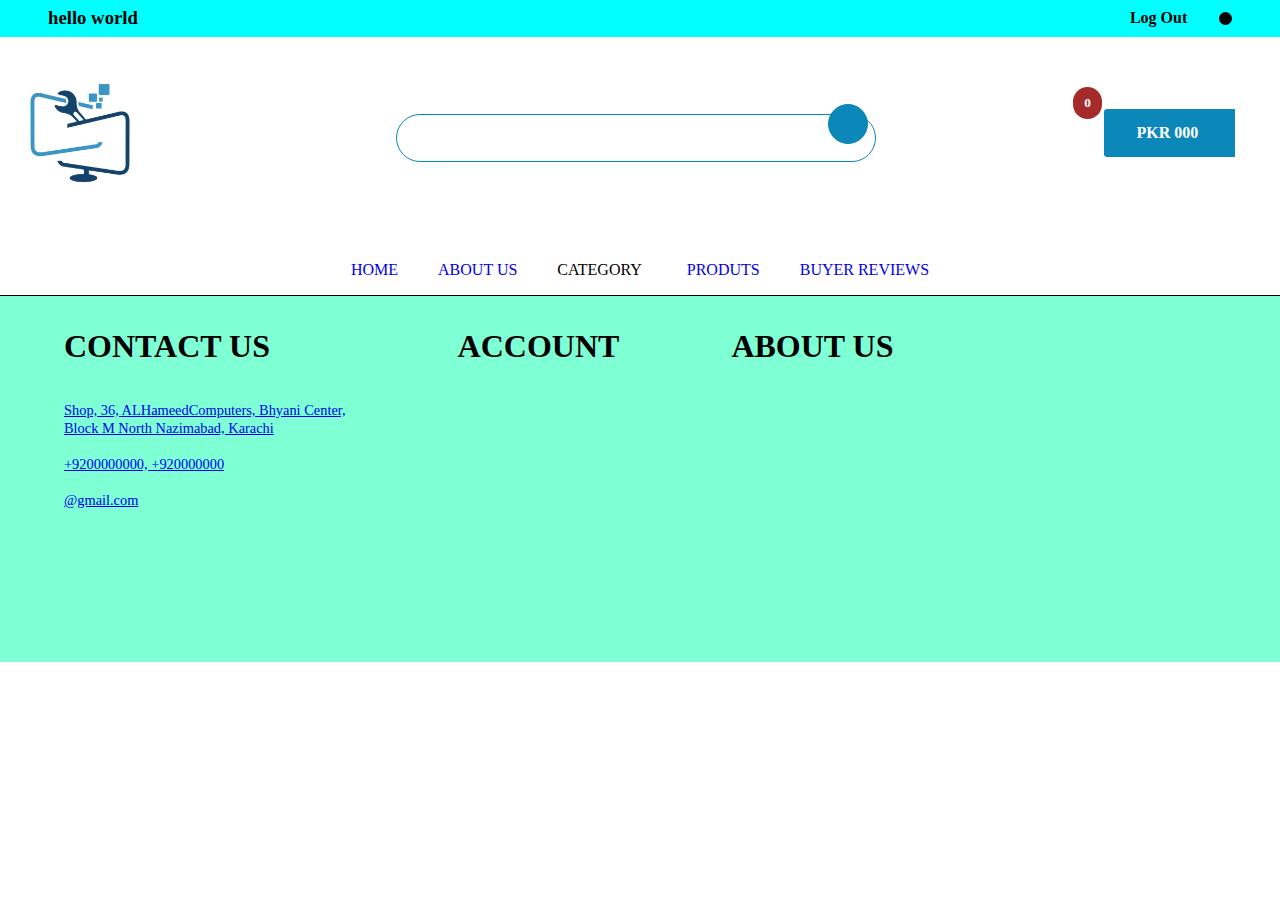
==== index.html @ 4078ca6e "changes" ====
<!DOCTYPE html>
<html lang="en">

<head>
    <meta charset="UTF-8">
    <meta name="viewport" content="width=device-width, initial-scale=1.0">
    <link rel="stylesheet" href="./navbar/header.css">
    <link rel="stylesheet" href="./navbar/footer.css">
    <link rel="stylesheet" href="./navbar/nav.css">
    <link rel="stylesheet" href="./index.css">

    <!-- bootstrap cdn -->
    <!-- <link rel="stylesheet" href="https://cdn.jsdelivr.net/npm/bootstrap@5.2.3/dist/css/bootstrap.min.css"
        integrity="sha384-rbsA2VBKQhggwzxH7pPCaAqO46MgnOM80zW1RWuH61DGLwZJEdK2Kadq2F9CUG65" crossorigin="anonymous"> -->



    <!-- font awasome cdn -->
    <link rel="stylesheet" href="https://cdnjs.cloudflare.com/ajax/libs/font-awesome/6.4.2/css/all.min.css"
        integrity="sha512-z3gLpd7yknf1YoNbCzqRKc4qyor8gaKU1qmn+CShxbuBusANI9QpRohGBreCFkKxLhei6S9CQXFEbbKuqLg0DA=="
        crossorigin="anonymous" referrerpolicy="no-referrer" />

    <!-- <script src="https://cdn.tailwindcss.com?plugins=forms,typography,aspect-ratio,line-clamp"></script> -->


    <title>Document</title>
</head>

<body>
    <header>
        <h3>hello world</h3>
        <div class="user-img">
            <h4>Log Out</h4>
            <i class="fa-solid fa-user-tie"></i>
        </div>
    </header>
    <!-- --------------- -->
    <nav>
        <img id="logo" src="./images/logo.jpg" alt="">

        <div>
            <input type="search" name="search" id="search"><button><i class="fa-solid fa-magnifying-glass"></i></button>
        </div>

        <!-- <br> -->
        <a id="add-cart" href="#"><i class="fa-solid fa-cart-flatbed"></i> &nbsp; &nbsp; &nbsp;&nbsp; <h4
                class="amount">PKR 000</h4>
            <h5>0</h5>
        </a>


        <!-- <h4 class="amount">PKR 000</h4> -->
    </nav>

    <div class="nav-section">
        <ul>
            <li><a href="./nav.html">HOME</a></li>
            <li><a href="#">ABOUT US</a></li>
            <ul>CATEGORY <i class="fa-solid fa-caret-down"></i>
                <li class="category"><a href="#">computer</a></li>
                <li class="category"><a href="#">computer</a></li>
                <li class="category"><a href="#">computer</a></li>
                <li class="category"><a href="#">computer</a></li>
                <li class="category"><a href="#">computer</a></li>
                <li class="category"><a href="#">computer</a></li>
            </ul>
            <li><a href="#">PRODUTS</a></li>
            <li><a href="#">BUYER REVIEWS</a></li>
        </ul>
    </div>
    <!-- --------------------------------------------------------------------------------------------------------------------- -->

   













































    <footer>
        <section>
            <h1>CONTACT US</h1>
            <br><br>
            <a href="https://www.google.com/maps/place/ALHameedComputers/@24.9484026,67.0511213,
            17z/data=!3m1!4b1!4m6!3m5!1s0x3eb3412cf6364919:0x6d794ccac3333c56!8m2!3d24.9483978!4d67.0536962!16s%2Fg%2F11smkxnp8j?entry=ttu"
                target="_blank">
                Shop, 36, ALHameedComputers, Bhyani Center, <br> Block M North Nazimabad, Karachi
            </a>
            <br><br>
            <a href="#">+9200000000, +920000000</a>
            <br><br>
            <a href="#">@gmail.com</a>
        </section>
        <section>
            <h1>ACCOUNT</h1>
        </section>
        <section>
            <h1>ABOUT US</h1>
        </section>
    </footer>


    <script src="https://cdn.jsdelivr.net/npm/bootstrap@5.3.2/dist/js/bootstrap.bundle.min.js"
        integrity="sha384-C6RzsynM9kWDrMNeT87bh95OGNyZPhcTNXj1NW7RuBCsyN/o0jlpcV8Qyq46cDfL"
        crossorigin="anonymous"></script>

</body>

</html>
---- navbar/header.css ----
* {
    padding: 0%;
    margin: 0%;
}



header {
    background-color: aqua;
    display: flex;
    justify-content: space-between;
    align-items: center;
    height: 2.3rem;
}

header .user-img{
    display: flex;
    align-items: center;
    margin-right: 3rem;
}

header h3{
    margin-left: 3rem;
}

header .user-img h4{
    margin-right: 2rem;
}

header .user-img i{
    background-color: black;
    color: white;
    padding: 0.4rem;
    border-radius: 1rem;
}


nav {
    display: flex;
    justify-content: space-between;
    align-items: center;
    background-color: rgb(255, 255, 255);
    margin-bottom: 1rem;
}

#logo {
    /* width: 10erm;     */
    height: 10rem;
    /* margin-left: 2rem; */
    margin-top: 1rem;
    margin-bottom: 1rem;
    border-radius: 20rem;
}

input {
    height: 3rem;
    width: 30rem;
    margin-right: -3rem;
    /* margin-left: 14rem; */
    border-radius: 2rem;
    border: 0.1rem solid rgb(11, 136, 185);
    padding: 1.2rem;
}

button{
    height: 2.5rem;
    width: 2.5rem;
    border-radius: 2rem;
    border: 0.1rem solid rgb(11, 136, 185);
    background-color: rgb(11, 136, 185);
    color: white;
}

#add-cart {
    text-decoration: none;
    font-size: 1rem;
    background-color: rgb(11, 136, 185);
    padding: 8px;
    color: rgb(255, 255, 255);
    border-top-left-radius: 0.2rem;
    border-bottom-left-radius: 0.2rem;
    display: flex;
    align-items: center;
    margin-right: 45px;
    /* margin-top: 50px; */
    /* margin-left: -80px; */
    /* border: 0.1rem solid rgb(11, 136, 185); */
}

nav h4{
    background-color: rgb(11, 136, 185);
    display: flex;
    color: white;
}

.amount{
    border-top-right-radius: 0.3rem;
    border-bottom-right-radius: 0.2rem;
}

nav h5{
    position: relative;
    background-color: brown;
    color: white;
    padding: 0.5rem;
    width: 0.8rem;
    border-radius: 1rem;
    right: 125px;
    bottom: 30px;
    display: flex;
    justify-content: center;
    align-items: center;
}
---- navbar/footer.css ----
* {
    padding: 0%;
    margin: 0%;
}


footer{
    display: flex;
    background-color: aquamarine;
    gap: 3rem;
}

footer section{
    margin-left: 4rem;
    margin-top: 2rem;
    margin-bottom: 9.6rem;
}

footer section a{
    font-size: 0.9rem;
}
---- navbar/nav.css ----
* {
    padding: 0%;
    margin: 0%;
}


ul {
    list-style: none;
    display: flex;
    justify-content: center;
    gap: 2.5rem;
}

li a {
    text-decoration: none;
}

.nav-section{
    padding: 1rem;
    /* background-color: aqua; */
    border-bottom: 0.1rem solid black;
}

ul i{
    margin-left: -35px;
}

.category{
    left: 0;
    opacity: 0;
    position: absolute;
    top: 35px;
    visibility: hidden;
    z-index: 1;
}

/* New CSS for the dropdown */
.dropdown:hover .category-list {
    opacity: 1;
    visibility: visible;
}

.category-list {
    position: absolute;
    opacity: 0;
    visibility: hidden;
    z-index: 2;
    top: 35px;
}
---- index.css ----
*{
    margin: 0%;
    padding: 0%;
}

.main-produts-box{
    display: flex;
    margin-top: 20px;
}

/* .main-produts-box .card{

} */
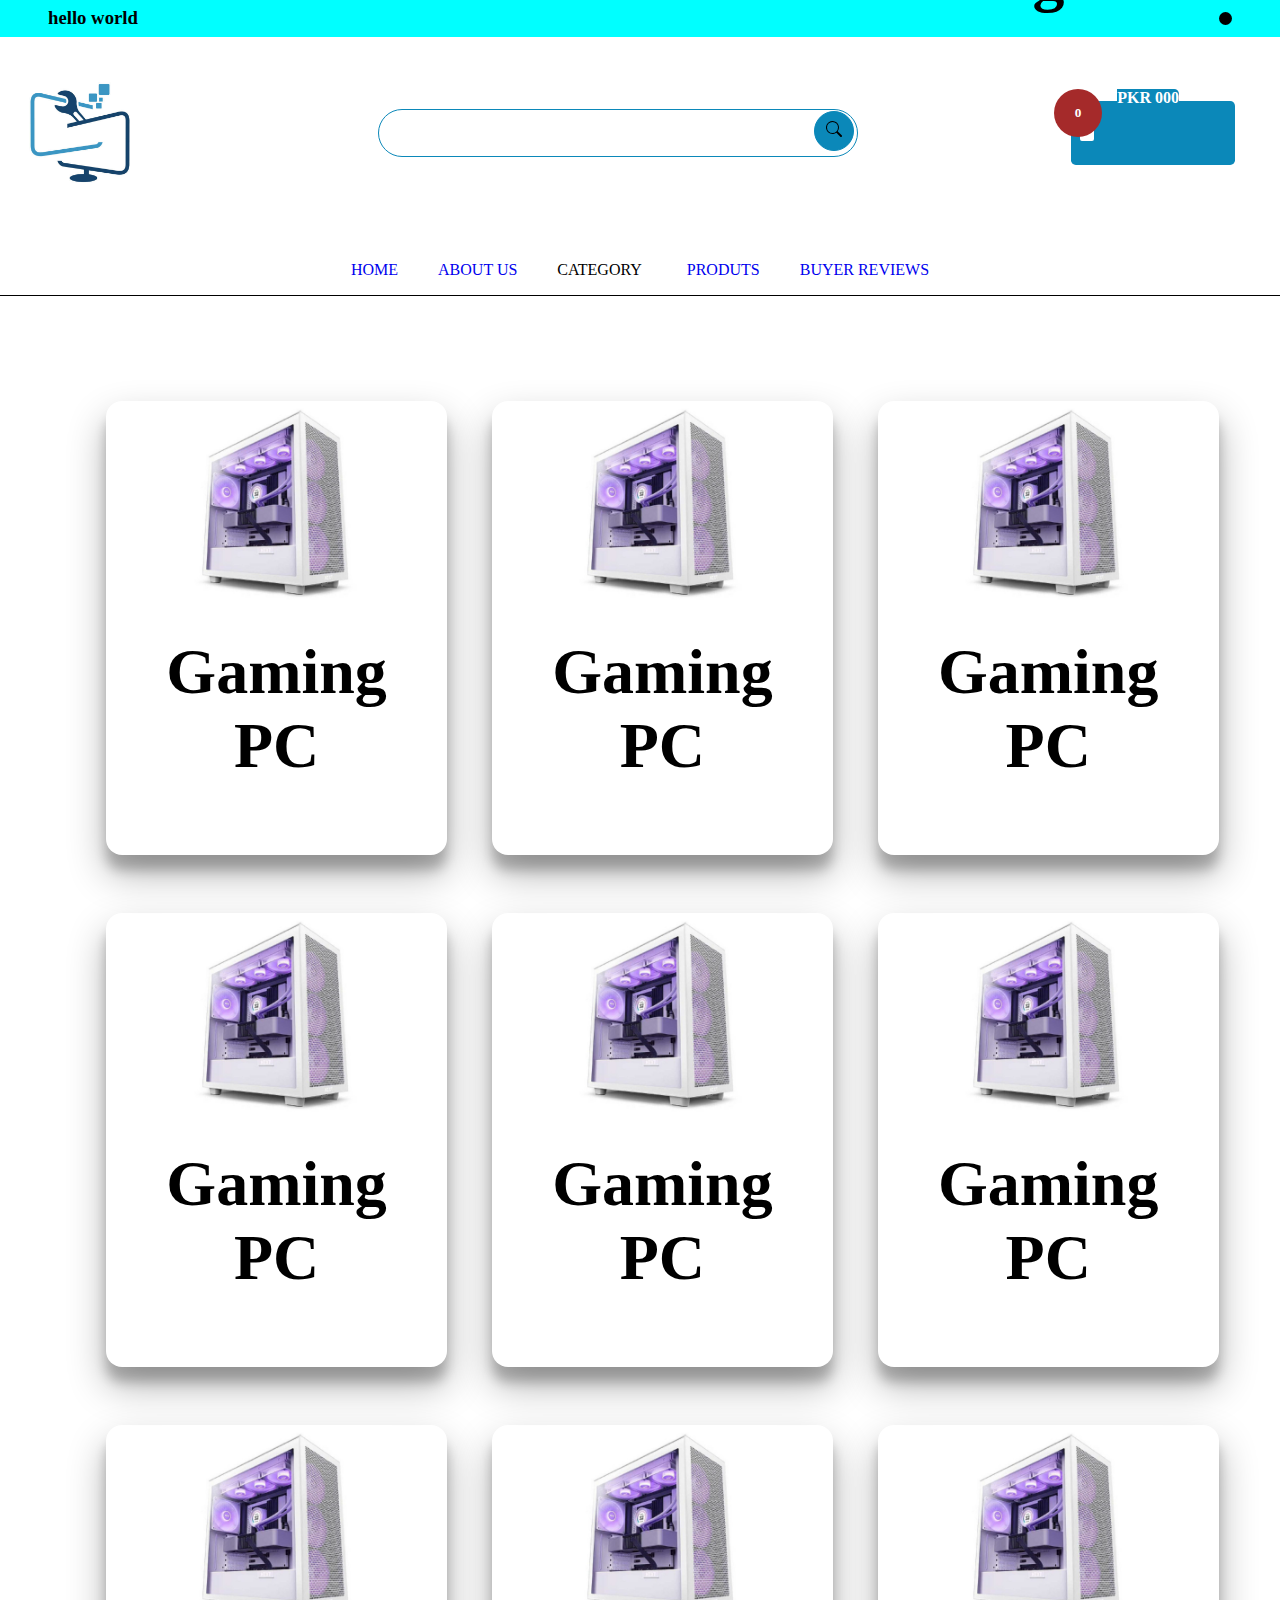
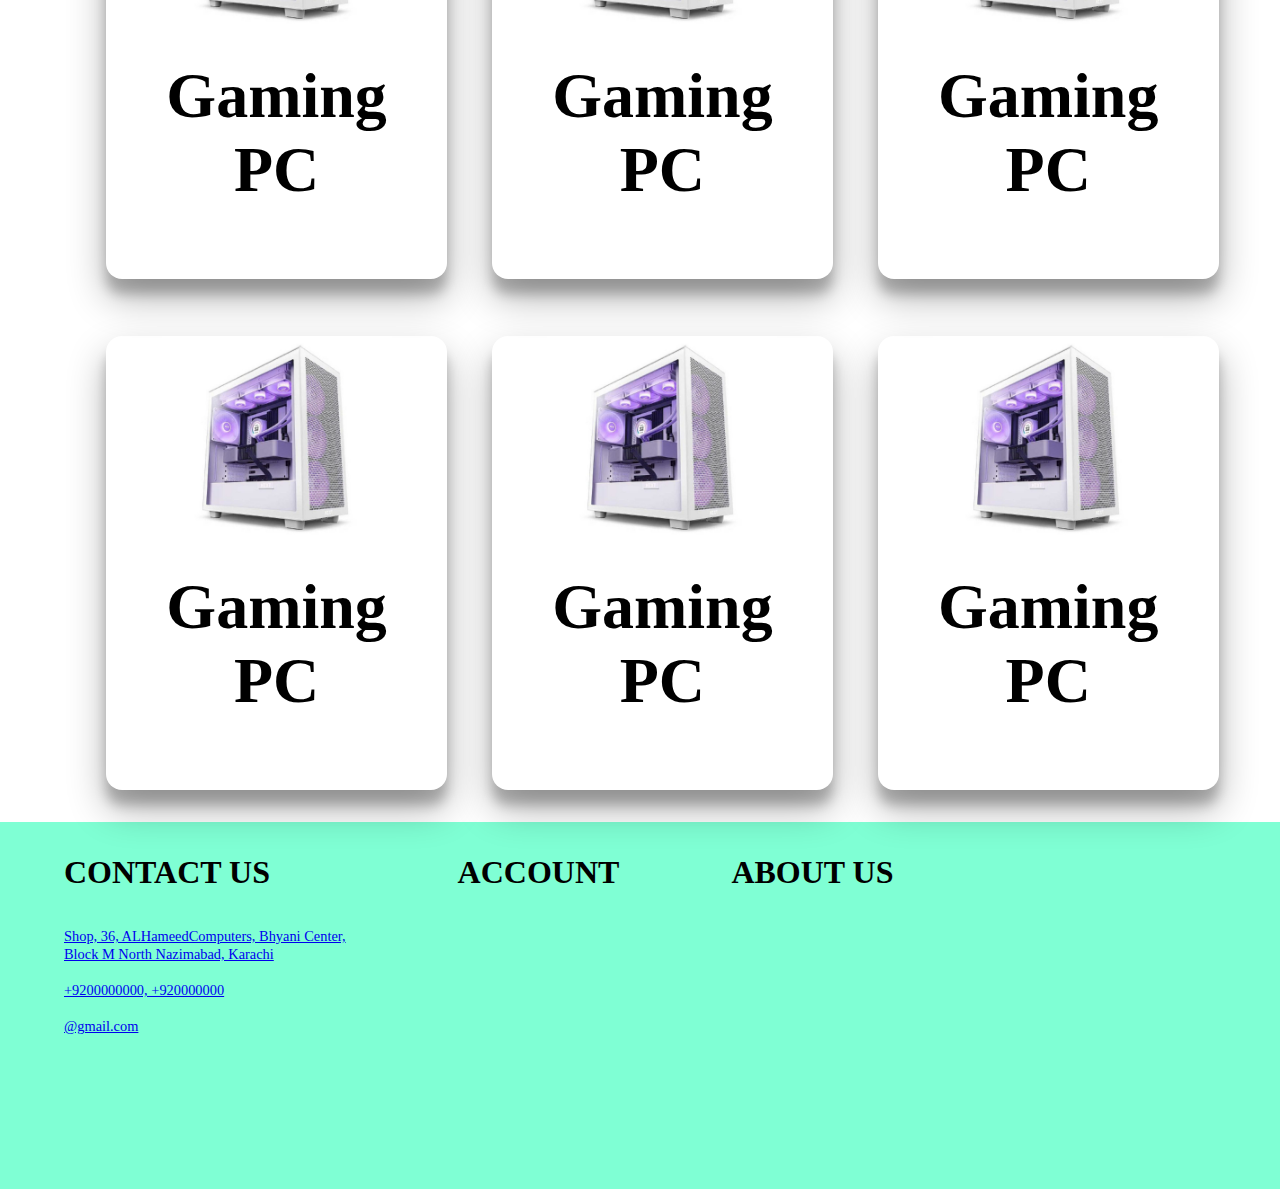
==== commit 1880139f: "add product cards" ====
--- a/index.html
+++ b/index.html
@@ -10,15 +10,14 @@
     <link rel="stylesheet" href="./index.css">
 
     <!-- bootstrap cdn -->
-    <!-- <link rel="stylesheet" href="https://cdn.jsdelivr.net/npm/bootstrap@5.2.3/dist/css/bootstrap.min.css"
-        integrity="sha384-rbsA2VBKQhggwzxH7pPCaAqO46MgnOM80zW1RWuH61DGLwZJEdK2Kadq2F9CUG65" crossorigin="anonymous"> -->
-
+    <link rel="stylesheet" href="https://cdn.jsdelivr.net/npm/bootstrap@5.2.3/dist/css/bootstrap.min.css"
+        integrity="sha384-rbsA2VBKQhggwzxH7pPCaAqO46MgnOM80zW1RWuH61DGLwZJEdK2Kadq2F9CUG65" crossorigin="anonymous">
 
 
     <!-- font awasome cdn -->
-    <link rel="stylesheet" href="https://cdnjs.cloudflare.com/ajax/libs/font-awesome/6.4.2/css/all.min.css"
+    <!-- <link rel="stylesheet" href="https://cdnjs.cloudflare.com/ajax/libs/font-awesome/6.4.2/css/all.min.css"
         integrity="sha512-z3gLpd7yknf1YoNbCzqRKc4qyor8gaKU1qmn+CShxbuBusANI9QpRohGBreCFkKxLhei6S9CQXFEbbKuqLg0DA=="
-        crossorigin="anonymous" referrerpolicy="no-referrer" />
+        crossorigin="anonymous" referrerpolicy="no-referrer" /> -->
 
     <!-- <script src="https://cdn.tailwindcss.com?plugins=forms,typography,aspect-ratio,line-clamp"></script> -->
 
@@ -38,13 +37,25 @@
     <nav>
         <img id="logo" src="./images/logo.jpg" alt="">
 
-        <div>
-            <input type="search" name="search" id="search"><button><i class="fa-solid fa-magnifying-glass"></i></button>
+        <div class="search-prod">
+            <input type="search" name="search" id="search">
+            <button>
+                <svg xmlns="http://www.w3.org/2000/svg" width="16" height="16" fill="currentColor" class="bi bi-search"
+                    viewBox="0 0 16 16">
+                    <path
+                        d="M11.742 10.344a6.5 6.5 0 1 0-1.397 1.398h-.001c.03.04.062.078.098.115l3.85 3.85a1 1 0 0 0 1.415-1.414l-3.85-3.85a1.007 1.007 0 0 0-.115-.1zM12 6.5a5.5 5.5 0 1 1-11 0 5.5 5.5 0 0 1 11 0z" />
+                </svg>
+            </button>
         </div>
 
         <!-- <br> -->
-        <a id="add-cart" href="#"><i class="fa-solid fa-cart-flatbed"></i> &nbsp; &nbsp; &nbsp;&nbsp; <h4
-                class="amount">PKR 000</h4>
+        <a id="add-cart" href="#">
+            <svg xmlns="http://www.w3.org/2000/svg" width="16" height="16" fill="currentColor" class="bi bi-bag-fill"
+                viewBox="0 0 16 16">
+                <path
+                    d="M8 1a2.5 2.5 0 0 1 2.5 2.5V4h-5v-.5A2.5 2.5 0 0 1 8 1zm3.5 3v-.5a3.5 3.5 0 1 0-7 0V4H1v10a2 2 0 0 0 2 2h10a2 2 0 0 0 2-2V4h-3.5z" />
+            </svg> &nbsp; &nbsp; &nbsp;&nbsp;
+            <h4 class="amount">PKR 000</h4>
             <h5>0</h5>
         </a>
 
@@ -54,7 +65,7 @@
 
     <div class="nav-section">
         <ul>
-            <li><a href="./nav.html">HOME</a></li>
+            <li><a href="./index.html">HOME</a></li>
             <li><a href="#">ABOUT US</a></li>
             <ul>CATEGORY <i class="fa-solid fa-caret-down"></i>
                 <li class="category"><a href="#">computer</a></li>
@@ -70,9 +81,199 @@
     </div>
     <!-- --------------------------------------------------------------------------------------------------------------------- -->
 
-   
-
-
+
+
+    <div class="products">
+        <div class="product">
+            <img src="./images/product.jpg" alt="" srcset="">
+            <div class="product-info">
+                <h4 class="product-name">Gaming PC</h4>
+                <p class="price">PKR 24000 
+                    <a href="#"><svg xmlns="http://www.w3.org/2000/svg" width="16" height="16"
+                            fill="currentColor" class="bi bi-cart-plus-fill" viewBox="0 0 16 16">
+                            <path
+                                d="M.5 1a.5.5 0 0 0 0 1h1.11l.401 1.607 1.498 7.985A.5.5 0 0 0 4 12h1a2 2 0 1 0 0 4 2 2 0 0 0 0-4h7a2 2 0 1 0 0 4 2 2 0 0 0 0-4h1a.5.5 0 0 0 .491-.408l1.5-8A.5.5 0 0 0 14.5 3H2.89l-.405-1.621A.5.5 0 0 0 2 1H.5zM6 14a1 1 0 1 1-2 0 1 1 0 0 1 2 0zm7 0a1 1 0 1 1-2 0 1 1 0 0 1 2 0zM9 5.5V7h1.5a.5.5 0 0 1 0 1H9v1.5a.5.5 0 0 1-1 0V8H6.5a.5.5 0 0 1 0-1H8V5.5a.5.5 0 0 1 1 0z" />
+                        </svg>
+                    </a>
+                </p>
+            </div>
+        </div>
+
+        <div class="product">
+            <img src="./images/product.jpg" alt="" srcset="">
+            <div class="product-info">
+                <h4 class="product-name">Gaming PC</h4>
+                <p class="price">PKR 24000 
+                    <a href="#"><svg xmlns="http://www.w3.org/2000/svg" width="16" height="16"
+                            fill="currentColor" class="bi bi-cart-plus-fill" viewBox="0 0 16 16">
+                            <path
+                                d="M.5 1a.5.5 0 0 0 0 1h1.11l.401 1.607 1.498 7.985A.5.5 0 0 0 4 12h1a2 2 0 1 0 0 4 2 2 0 0 0 0-4h7a2 2 0 1 0 0 4 2 2 0 0 0 0-4h1a.5.5 0 0 0 .491-.408l1.5-8A.5.5 0 0 0 14.5 3H2.89l-.405-1.621A.5.5 0 0 0 2 1H.5zM6 14a1 1 0 1 1-2 0 1 1 0 0 1 2 0zm7 0a1 1 0 1 1-2 0 1 1 0 0 1 2 0zM9 5.5V7h1.5a.5.5 0 0 1 0 1H9v1.5a.5.5 0 0 1-1 0V8H6.5a.5.5 0 0 1 0-1H8V5.5a.5.5 0 0 1 1 0z" />
+                        </svg>
+                    </a>
+                </p>
+            </div>
+        </div>
+
+        <div class="product">
+            <img src="./images/product.jpg" alt="" srcset="">
+            <div class="product-info">
+                <h4 class="product-name">Gaming PC</h4>
+                <p class="price">PKR 24000 
+                    <a href="#"><svg xmlns="http://www.w3.org/2000/svg" width="16" height="16"
+                            fill="currentColor" class="bi bi-cart-plus-fill" viewBox="0 0 16 16">
+                            <path
+                                d="M.5 1a.5.5 0 0 0 0 1h1.11l.401 1.607 1.498 7.985A.5.5 0 0 0 4 12h1a2 2 0 1 0 0 4 2 2 0 0 0 0-4h7a2 2 0 1 0 0 4 2 2 0 0 0 0-4h1a.5.5 0 0 0 .491-.408l1.5-8A.5.5 0 0 0 14.5 3H2.89l-.405-1.621A.5.5 0 0 0 2 1H.5zM6 14a1 1 0 1 1-2 0 1 1 0 0 1 2 0zm7 0a1 1 0 1 1-2 0 1 1 0 0 1 2 0zM9 5.5V7h1.5a.5.5 0 0 1 0 1H9v1.5a.5.5 0 0 1-1 0V8H6.5a.5.5 0 0 1 0-1H8V5.5a.5.5 0 0 1 1 0z" />
+                        </svg>
+                    </a>
+                </p>
+            </div>
+        </div>
+
+        <div class="product">
+            <img src="./images/product.jpg" alt="" srcset="">
+            <div class="product-info">
+                <h4 class="product-name">Gaming PC</h4>
+                <p class="price">PKR 24000 
+                    <a href="#">
+                        <svg xmlns="http://www.w3.org/2000/svg" width="16" height="16" fill="currentColor"
+                            class="bi bi-cart-plus-fill" viewBox="0 0 16 16">
+                            <path
+                                d="M.5 1a.5.5 0 0 0 0 1h1.11l.401 1.607 1.498 7.985A.5.5 0 0 0 4 12h1a2 2 0 1 0 0 4 2 2 0 0 0 0-4h7a2 2 0 1 0 0 4 2 2 0 0 0 0-4h1a.5.5 0 0 0 .491-.408l1.5-8A.5.5 0 0 0 14.5 3H2.89l-.405-1.621A.5.5 0 0 0 2 1H.5zM6 14a1 1 0 1 1-2 0 1 1 0 0 1 2 0zm7 0a1 1 0 1 1-2 0 1 1 0 0 1 2 0zM9 5.5V7h1.5a.5.5 0 0 1 0 1H9v1.5a.5.5 0 0 1-1 0V8H6.5a.5.5 0 0 1 0-1H8V5.5a.5.5 0 0 1 1 0z" />
+                        </svg>
+                    </a>
+                </p>
+            </div>
+        </div>
+
+        <div class="product">
+            <img src="./images/product.jpg" alt="" srcset="">
+            <div class="product-info">
+                <h4 class="product-name">Gaming PC</h4>
+                <p class="price">PKR 24000 
+                    <a href="#">
+                        <svg xmlns="http://www.w3.org/2000/svg" width="16" height="16" fill="currentColor"
+                            class="bi bi-cart-plus-fill" viewBox="0 0 16 16">
+                            <path
+                                d="M.5 1a.5.5 0 0 0 0 1h1.11l.401 1.607 1.498 7.985A.5.5 0 0 0 4 12h1a2 2 0 1 0 0 4 2 2 0 0 0 0-4h7a2 2 0 1 0 0 4 2 2 0 0 0 0-4h1a.5.5 0 0 0 .491-.408l1.5-8A.5.5 0 0 0 14.5 3H2.89l-.405-1.621A.5.5 0 0 0 2 1H.5zM6 14a1 1 0 1 1-2 0 1 1 0 0 1 2 0zm7 0a1 1 0 1 1-2 0 1 1 0 0 1 2 0zM9 5.5V7h1.5a.5.5 0 0 1 0 1H9v1.5a.5.5 0 0 1-1 0V8H6.5a.5.5 0 0 1 0-1H8V5.5a.5.5 0 0 1 1 0z" />
+                        </svg>
+                    </a>
+                </p>
+            </div>
+        </div>
+        
+        <div class="product">
+            <img src="./images/product.jpg" alt="" srcset="">
+            <div class="product-info">
+                <h4 class="product-name">Gaming PC</h4>
+                <p class="price">PKR 24000 
+                    <a href="#">
+                        <svg xmlns="http://www.w3.org/2000/svg" width="16" height="16" fill="currentColor"
+                            class="bi bi-cart-plus-fill" viewBox="0 0 16 16">
+                            <path
+                                d="M.5 1a.5.5 0 0 0 0 1h1.11l.401 1.607 1.498 7.985A.5.5 0 0 0 4 12h1a2 2 0 1 0 0 4 2 2 0 0 0 0-4h7a2 2 0 1 0 0 4 2 2 0 0 0 0-4h1a.5.5 0 0 0 .491-.408l1.5-8A.5.5 0 0 0 14.5 3H2.89l-.405-1.621A.5.5 0 0 0 2 1H.5zM6 14a1 1 0 1 1-2 0 1 1 0 0 1 2 0zm7 0a1 1 0 1 1-2 0 1 1 0 0 1 2 0zM9 5.5V7h1.5a.5.5 0 0 1 0 1H9v1.5a.5.5 0 0 1-1 0V8H6.5a.5.5 0 0 1 0-1H8V5.5a.5.5 0 0 1 1 0z" />
+                        </svg>
+                    </a>
+                </p>
+            </div>
+        </div>
+
+        <div class="product">
+            <img src="./images/product.jpg" alt="" srcset="">
+            <div class="product-info">
+                <h4 class="product-name">Gaming PC</h4>
+                <p class="price">PKR 24000 
+                    <a href="#">
+                        <svg xmlns="http://www.w3.org/2000/svg" width="16" height="16" fill="currentColor"
+                            class="bi bi-cart-plus-fill" viewBox="0 0 16 16">
+                            <path
+                                d="M.5 1a.5.5 0 0 0 0 1h1.11l.401 1.607 1.498 7.985A.5.5 0 0 0 4 12h1a2 2 0 1 0 0 4 2 2 0 0 0 0-4h7a2 2 0 1 0 0 4 2 2 0 0 0 0-4h1a.5.5 0 0 0 .491-.408l1.5-8A.5.5 0 0 0 14.5 3H2.89l-.405-1.621A.5.5 0 0 0 2 1H.5zM6 14a1 1 0 1 1-2 0 1 1 0 0 1 2 0zm7 0a1 1 0 1 1-2 0 1 1 0 0 1 2 0zM9 5.5V7h1.5a.5.5 0 0 1 0 1H9v1.5a.5.5 0 0 1-1 0V8H6.5a.5.5 0 0 1 0-1H8V5.5a.5.5 0 0 1 1 0z" />
+                        </svg>
+                    </a>
+                </p>
+            </div>
+        </div>
+
+        <div class="product">
+            <img src="./images/product.jpg" alt="" srcset="">
+            <div class="product-info">
+                <h4 class="product-name">Gaming PC</h4>
+                <p class="price">PKR 24000 
+                    <a href="#">
+                        <svg xmlns="http://www.w3.org/2000/svg" width="16" height="16" fill="currentColor"
+                            class="bi bi-cart-plus-fill" viewBox="0 0 16 16">
+                            <path
+                                d="M.5 1a.5.5 0 0 0 0 1h1.11l.401 1.607 1.498 7.985A.5.5 0 0 0 4 12h1a2 2 0 1 0 0 4 2 2 0 0 0 0-4h7a2 2 0 1 0 0 4 2 2 0 0 0 0-4h1a.5.5 0 0 0 .491-.408l1.5-8A.5.5 0 0 0 14.5 3H2.89l-.405-1.621A.5.5 0 0 0 2 1H.5zM6 14a1 1 0 1 1-2 0 1 1 0 0 1 2 0zm7 0a1 1 0 1 1-2 0 1 1 0 0 1 2 0zM9 5.5V7h1.5a.5.5 0 0 1 0 1H9v1.5a.5.5 0 0 1-1 0V8H6.5a.5.5 0 0 1 0-1H8V5.5a.5.5 0 0 1 1 0z" />
+                        </svg>
+                    </a>
+                </p>
+            </div>
+        </div>
+        
+        <div class="product">
+            <img src="./images/product.jpg" alt="" srcset="">
+            <div class="product-info">
+                <h4 class="product-name">Gaming PC</h4>
+                <p class="price">PKR 24000 
+                    <a href="#">
+                        <svg xmlns="http://www.w3.org/2000/svg" width="16" height="16" fill="currentColor"
+                            class="bi bi-cart-plus-fill" viewBox="0 0 16 16">
+                            <path
+                                d="M.5 1a.5.5 0 0 0 0 1h1.11l.401 1.607 1.498 7.985A.5.5 0 0 0 4 12h1a2 2 0 1 0 0 4 2 2 0 0 0 0-4h7a2 2 0 1 0 0 4 2 2 0 0 0 0-4h1a.5.5 0 0 0 .491-.408l1.5-8A.5.5 0 0 0 14.5 3H2.89l-.405-1.621A.5.5 0 0 0 2 1H.5zM6 14a1 1 0 1 1-2 0 1 1 0 0 1 2 0zm7 0a1 1 0 1 1-2 0 1 1 0 0 1 2 0zM9 5.5V7h1.5a.5.5 0 0 1 0 1H9v1.5a.5.5 0 0 1-1 0V8H6.5a.5.5 0 0 1 0-1H8V5.5a.5.5 0 0 1 1 0z" />
+                        </svg>
+                    </a>
+                </p>
+            </div>
+        </div>
+        
+        <div class="product">
+            <img src="./images/product.jpg" alt="" srcset="">
+            <div class="product-info">
+                <h4 class="product-name">Gaming PC</h4>
+                <p class="price">PKR 24000 
+                    <a href="#">
+                        <svg xmlns="http://www.w3.org/2000/svg" width="16" height="16" fill="currentColor"
+                            class="bi bi-cart-plus-fill" viewBox="0 0 16 16">
+                            <path
+                                d="M.5 1a.5.5 0 0 0 0 1h1.11l.401 1.607 1.498 7.985A.5.5 0 0 0 4 12h1a2 2 0 1 0 0 4 2 2 0 0 0 0-4h7a2 2 0 1 0 0 4 2 2 0 0 0 0-4h1a.5.5 0 0 0 .491-.408l1.5-8A.5.5 0 0 0 14.5 3H2.89l-.405-1.621A.5.5 0 0 0 2 1H.5zM6 14a1 1 0 1 1-2 0 1 1 0 0 1 2 0zm7 0a1 1 0 1 1-2 0 1 1 0 0 1 2 0zM9 5.5V7h1.5a.5.5 0 0 1 0 1H9v1.5a.5.5 0 0 1-1 0V8H6.5a.5.5 0 0 1 0-1H8V5.5a.5.5 0 0 1 1 0z" />
+                        </svg>
+                    </a>
+                </p>
+            </div>
+        </div>
+
+        <div class="product">
+            <img src="./images/product.jpg" alt="" srcset="">
+            <div class="product-info">
+                <h4 class="product-name">Gaming PC</h4>
+                <p class="price">PKR 24000 
+                    <a href="#">
+                        <svg xmlns="http://www.w3.org/2000/svg" width="16" height="16" fill="currentColor"
+                            class="bi bi-cart-plus-fill" viewBox="0 0 16 16">
+                            <path
+                                d="M.5 1a.5.5 0 0 0 0 1h1.11l.401 1.607 1.498 7.985A.5.5 0 0 0 4 12h1a2 2 0 1 0 0 4 2 2 0 0 0 0-4h7a2 2 0 1 0 0 4 2 2 0 0 0 0-4h1a.5.5 0 0 0 .491-.408l1.5-8A.5.5 0 0 0 14.5 3H2.89l-.405-1.621A.5.5 0 0 0 2 1H.5zM6 14a1 1 0 1 1-2 0 1 1 0 0 1 2 0zm7 0a1 1 0 1 1-2 0 1 1 0 0 1 2 0zM9 5.5V7h1.5a.5.5 0 0 1 0 1H9v1.5a.5.5 0 0 1-1 0V8H6.5a.5.5 0 0 1 0-1H8V5.5a.5.5 0 0 1 1 0z" />
+                        </svg>
+                    </a>
+                </p>
+            </div>
+        </div>
+
+        <div class="product">
+            <img src="./images/product.jpg" alt="" srcset="">
+            <div class="product-info">
+                <h4 class="product-name">Gaming PC</h4>
+                <p class="price">PKR 24000 
+                    <a href="#">
+                        <svg xmlns="http://www.w3.org/2000/svg" width="16" height="16" fill="currentColor"
+                            class="bi bi-cart-plus-fill" viewBox="0 0 16 16">
+                            <path
+                                d="M.5 1a.5.5 0 0 0 0 1h1.11l.401 1.607 1.498 7.985A.5.5 0 0 0 4 12h1a2 2 0 1 0 0 4 2 2 0 0 0 0-4h7a2 2 0 1 0 0 4 2 2 0 0 0 0-4h1a.5.5 0 0 0 .491-.408l1.5-8A.5.5 0 0 0 14.5 3H2.89l-.405-1.621A.5.5 0 0 0 2 1H.5zM6 14a1 1 0 1 1-2 0 1 1 0 0 1 2 0zm7 0a1 1 0 1 1-2 0 1 1 0 0 1 2 0zM9 5.5V7h1.5a.5.5 0 0 1 0 1H9v1.5a.5.5 0 0 1-1 0V8H6.5a.5.5 0 0 1 0-1H8V5.5a.5.5 0 0 1 1 0z" />
+                        </svg>
+                    </a>
+                </p>
+            </div>
+        </div>
+
+    </div>
 
 
 
--- a/navbar/header.css
+++ b/navbar/header.css
@@ -68,24 +68,31 @@
     border-radius: 2rem;
     border: 0.1rem solid rgb(11, 136, 185);
     background-color: rgb(11, 136, 185);
-    color: white;
+    border-radius: 3rem;
 }
+
+/* nav .search-prod img{
+    width: 18px;
+} */
 
 #add-cart {
     text-decoration: none;
+    height: 3rem;
     font-size: 1rem;
     background-color: rgb(11, 136, 185);
     padding: 8px;
     color: rgb(255, 255, 255);
-    border-top-left-radius: 0.2rem;
-    border-bottom-left-radius: 0.2rem;
+    /* border-top-left-radius: 0.2rem;
+    border-bottom-left-radius: 0.2rem; */
+    border-radius: 0.3rem;
     display: flex;
     align-items: center;
     margin-right: 45px;
-    /* margin-top: 50px; */
-    /* margin-left: -80px; */
-    /* border: 0.1rem solid rgb(11, 136, 185); */
 }
+
+/* #add-cart svg{
+    font-size: 3px;
+} */
 
 nav h4{
     background-color: rgb(11, 136, 185);
@@ -95,7 +102,12 @@
 
 .amount{
     border-top-right-radius: 0.3rem;
+    border-top-right-radius: 0.3rem;
     border-bottom-right-radius: 0.2rem;
+    font-size: 20px;
+    margin-top: 10px;
+    margin-left: -2px;
+    font-size: 16px;
 }
 
 nav h5{
@@ -103,10 +115,11 @@
     background-color: brown;
     color: white;
     padding: 0.5rem;
-    width: 0.8rem;
-    border-radius: 1rem;
+    width: 2rem;
+    height: 2rem;
+    border-radius: 4rem;
     right: 125px;
-    bottom: 30px;
+    bottom: 20px;
     display: flex;
     justify-content: center;
     align-items: center;
--- a/index.css
+++ b/index.css
@@ -3,11 +3,73 @@
     padding: 0%;
 }
 
-.main-produts-box{
-    display: flex;
-    margin-top: 20px;
+.product img{
+    height: 230px;
+    margin: 1rem;
+    transition: all 0.3s;
 }
 
-/* .main-produts-box .card{
+.products{
+    display: flex;
+    justify-content: center;
+    align-items: center;
+    flex-wrap: wrap;
+    margin-top: 80px;
+}
 
-} */+h4{
+    text-align: center;
+    margin-bottom: 5rem;
+    font-size: 4rem;
+}
+
+.product{
+    overflow: hidden;
+    /* background-color: antiquewhite; */
+    color: black;
+    text-align: center;
+    width: 277px;
+    height: 390px;
+    padding: 2rem;
+    display: flex;
+    flex-direction: column;
+    justify-content: center;
+    align-items: center;
+    border-radius: 1rem;
+    margin-left: 2.8rem;
+    margin-bottom: 2rem;
+    margin-top: 1.6rem;
+    /* border: 1px solid black; */
+    /* box-shadow: rgba(0, 0, 0, 0.35) 0px 5px 15px; */
+    box-shadow: rgba(0, 0, 0, 0.3) 0px 19px 38px, rgba(0, 0, 0, 0.22) 0px 15px 12px;
+    transition: transform 0.4s; /* Add a transition for the transform property */
+}
+
+.product a:link, .product a:visited{
+    color: white;
+    background-color: black;
+    border-radius: 6px;
+    padding: 8px;
+    margin-left: 90px;
+}
+
+.product a{
+    
+    transition: transform 0.2s;
+}
+
+/* .product-info{
+    border-top: 1px solid black;
+} */
+
+.price{
+    margin-top: 35px;
+    font-weight: 700;
+}
+
+.product:hover{
+    cursor: pointer;
+    transform: scale(1.1);
+    /* transition: all 0.3s; */
+}
+
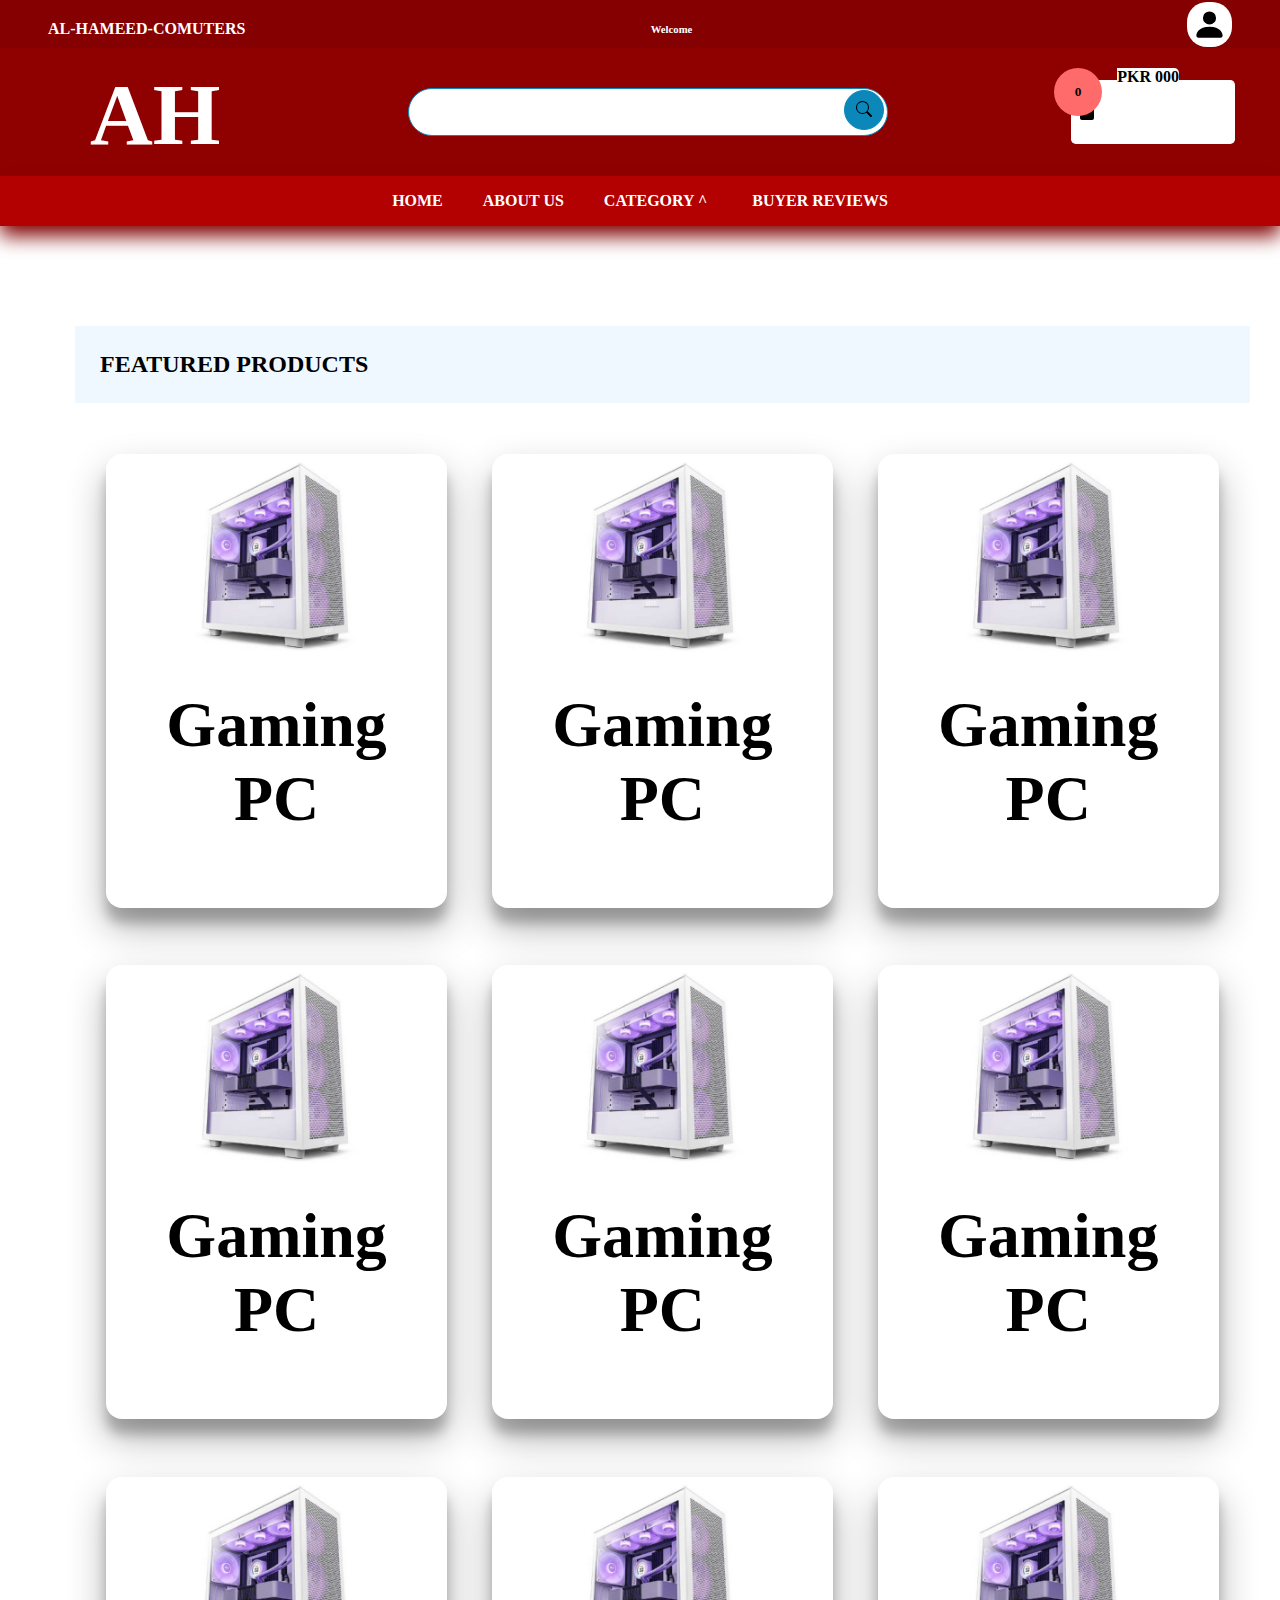
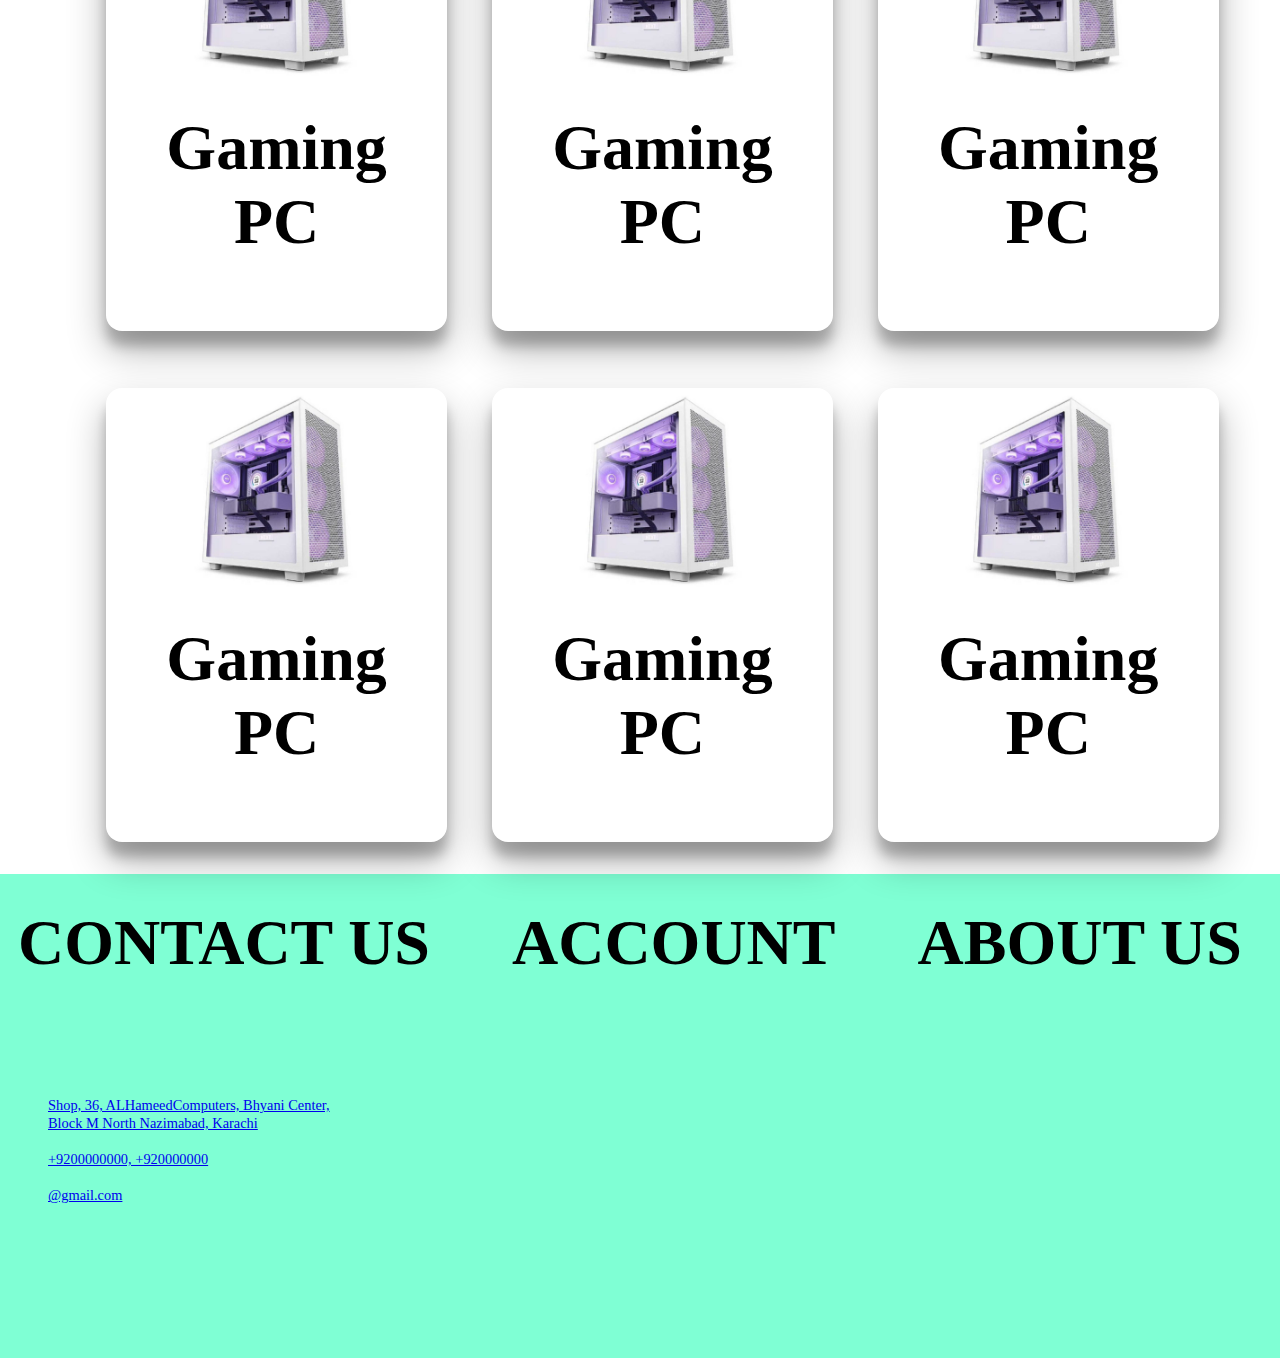
==== commit ce9469bd: "changes" ====
--- a/index.html
+++ b/index.html
@@ -27,15 +27,17 @@
 
 <body>
     <header>
-        <h3>hello world</h3>
+        <a href="./index.html" style="text-decoration: none; color: white;"><h3>AL-HAMEED-COMUTERS</h3></a>
+        <h6 style="margin-top: 10px; cursor: default;">Welcome</h6>
         <div class="user-img">
             <h4>Log Out</h4>
-            <i class="fa-solid fa-user-tie"></i>
+            <img class="user-log" src="./images/person-fill.svg" alt="" srcset="">
         </div>
     </header>
     <!-- --------------- -->
     <nav>
-        <img id="logo" src="./images/logo.jpg" alt="">
+        <!-- <img id="logo" src="./images/logo.jpg" alt=""> -->
+        <a href="./index.html" style="text-decoration: none;"><h1 id="logo">AH</h1></a>
 
         <div class="search-prod">
             <input type="search" name="search" id="search">
@@ -67,7 +69,7 @@
         <ul>
             <li><a href="./index.html">HOME</a></li>
             <li><a href="#">ABOUT US</a></li>
-            <ul>CATEGORY <i class="fa-solid fa-caret-down"></i>
+            <ul>CATEGORY ^<i class="fa-solid fa-caret-down"></i>
                 <li class="category"><a href="#">computer</a></li>
                 <li class="category"><a href="#">computer</a></li>
                 <li class="category"><a href="#">computer</a></li>
@@ -75,193 +77,194 @@
                 <li class="category"><a href="#">computer</a></li>
                 <li class="category"><a href="#">computer</a></li>
             </ul>
-            <li><a href="#">PRODUTS</a></li>
+            <!-- <li><a href="#">PRODUTS</a></li> -->
             <li><a href="#">BUYER REVIEWS</a></li>
         </ul>
     </div>
     <!-- --------------------------------------------------------------------------------------------------------------------- -->
 
-
+    <h2 class="featured-products">FEATURED PRODUCTS</h2>
 
     <div class="products">
         <div class="product">
             <img src="./images/product.jpg" alt="" srcset="">
             <div class="product-info">
-                <h4 class="product-name">Gaming PC</h4>
-                <p class="price">PKR 24000 
-                    <a href="#"><svg xmlns="http://www.w3.org/2000/svg" width="16" height="16"
-                            fill="currentColor" class="bi bi-cart-plus-fill" viewBox="0 0 16 16">
-                            <path
-                                d="M.5 1a.5.5 0 0 0 0 1h1.11l.401 1.607 1.498 7.985A.5.5 0 0 0 4 12h1a2 2 0 1 0 0 4 2 2 0 0 0 0-4h7a2 2 0 1 0 0 4 2 2 0 0 0 0-4h1a.5.5 0 0 0 .491-.408l1.5-8A.5.5 0 0 0 14.5 3H2.89l-.405-1.621A.5.5 0 0 0 2 1H.5zM6 14a1 1 0 1 1-2 0 1 1 0 0 1 2 0zm7 0a1 1 0 1 1-2 0 1 1 0 0 1 2 0zM9 5.5V7h1.5a.5.5 0 0 1 0 1H9v1.5a.5.5 0 0 1-1 0V8H6.5a.5.5 0 0 1 0-1H8V5.5a.5.5 0 0 1 1 0z" />
-                        </svg>
-                    </a>
-                </p>
-            </div>
-        </div>
-
-        <div class="product">
-            <img src="./images/product.jpg" alt="" srcset="">
-            <div class="product-info">
-                <h4 class="product-name">Gaming PC</h4>
-                <p class="price">PKR 24000 
-                    <a href="#"><svg xmlns="http://www.w3.org/2000/svg" width="16" height="16"
-                            fill="currentColor" class="bi bi-cart-plus-fill" viewBox="0 0 16 16">
-                            <path
-                                d="M.5 1a.5.5 0 0 0 0 1h1.11l.401 1.607 1.498 7.985A.5.5 0 0 0 4 12h1a2 2 0 1 0 0 4 2 2 0 0 0 0-4h7a2 2 0 1 0 0 4 2 2 0 0 0 0-4h1a.5.5 0 0 0 .491-.408l1.5-8A.5.5 0 0 0 14.5 3H2.89l-.405-1.621A.5.5 0 0 0 2 1H.5zM6 14a1 1 0 1 1-2 0 1 1 0 0 1 2 0zm7 0a1 1 0 1 1-2 0 1 1 0 0 1 2 0zM9 5.5V7h1.5a.5.5 0 0 1 0 1H9v1.5a.5.5 0 0 1-1 0V8H6.5a.5.5 0 0 1 0-1H8V5.5a.5.5 0 0 1 1 0z" />
-                        </svg>
-                    </a>
-                </p>
-            </div>
-        </div>
-
-        <div class="product">
-            <img src="./images/product.jpg" alt="" srcset="">
-            <div class="product-info">
-                <h4 class="product-name">Gaming PC</h4>
-                <p class="price">PKR 24000 
-                    <a href="#"><svg xmlns="http://www.w3.org/2000/svg" width="16" height="16"
-                            fill="currentColor" class="bi bi-cart-plus-fill" viewBox="0 0 16 16">
-                            <path
-                                d="M.5 1a.5.5 0 0 0 0 1h1.11l.401 1.607 1.498 7.985A.5.5 0 0 0 4 12h1a2 2 0 1 0 0 4 2 2 0 0 0 0-4h7a2 2 0 1 0 0 4 2 2 0 0 0 0-4h1a.5.5 0 0 0 .491-.408l1.5-8A.5.5 0 0 0 14.5 3H2.89l-.405-1.621A.5.5 0 0 0 2 1H.5zM6 14a1 1 0 1 1-2 0 1 1 0 0 1 2 0zm7 0a1 1 0 1 1-2 0 1 1 0 0 1 2 0zM9 5.5V7h1.5a.5.5 0 0 1 0 1H9v1.5a.5.5 0 0 1-1 0V8H6.5a.5.5 0 0 1 0-1H8V5.5a.5.5 0 0 1 1 0z" />
-                        </svg>
-                    </a>
-                </p>
-            </div>
-        </div>
-
-        <div class="product">
-            <img src="./images/product.jpg" alt="" srcset="">
-            <div class="product-info">
-                <h4 class="product-name">Gaming PC</h4>
-                <p class="price">PKR 24000 
-                    <a href="#">
-                        <svg xmlns="http://www.w3.org/2000/svg" width="16" height="16" fill="currentColor"
-                            class="bi bi-cart-plus-fill" viewBox="0 0 16 16">
-                            <path
-                                d="M.5 1a.5.5 0 0 0 0 1h1.11l.401 1.607 1.498 7.985A.5.5 0 0 0 4 12h1a2 2 0 1 0 0 4 2 2 0 0 0 0-4h7a2 2 0 1 0 0 4 2 2 0 0 0 0-4h1a.5.5 0 0 0 .491-.408l1.5-8A.5.5 0 0 0 14.5 3H2.89l-.405-1.621A.5.5 0 0 0 2 1H.5zM6 14a1 1 0 1 1-2 0 1 1 0 0 1 2 0zm7 0a1 1 0 1 1-2 0 1 1 0 0 1 2 0zM9 5.5V7h1.5a.5.5 0 0 1 0 1H9v1.5a.5.5 0 0 1-1 0V8H6.5a.5.5 0 0 1 0-1H8V5.5a.5.5 0 0 1 1 0z" />
-                        </svg>
-                    </a>
-                </p>
-            </div>
-        </div>
-
-        <div class="product">
-            <img src="./images/product.jpg" alt="" srcset="">
-            <div class="product-info">
-                <h4 class="product-name">Gaming PC</h4>
-                <p class="price">PKR 24000 
-                    <a href="#">
-                        <svg xmlns="http://www.w3.org/2000/svg" width="16" height="16" fill="currentColor"
-                            class="bi bi-cart-plus-fill" viewBox="0 0 16 16">
-                            <path
-                                d="M.5 1a.5.5 0 0 0 0 1h1.11l.401 1.607 1.498 7.985A.5.5 0 0 0 4 12h1a2 2 0 1 0 0 4 2 2 0 0 0 0-4h7a2 2 0 1 0 0 4 2 2 0 0 0 0-4h1a.5.5 0 0 0 .491-.408l1.5-8A.5.5 0 0 0 14.5 3H2.89l-.405-1.621A.5.5 0 0 0 2 1H.5zM6 14a1 1 0 1 1-2 0 1 1 0 0 1 2 0zm7 0a1 1 0 1 1-2 0 1 1 0 0 1 2 0zM9 5.5V7h1.5a.5.5 0 0 1 0 1H9v1.5a.5.5 0 0 1-1 0V8H6.5a.5.5 0 0 1 0-1H8V5.5a.5.5 0 0 1 1 0z" />
-                        </svg>
-                    </a>
-                </p>
-            </div>
-        </div>
-        
-        <div class="product">
-            <img src="./images/product.jpg" alt="" srcset="">
-            <div class="product-info">
-                <h4 class="product-name">Gaming PC</h4>
-                <p class="price">PKR 24000 
-                    <a href="#">
-                        <svg xmlns="http://www.w3.org/2000/svg" width="16" height="16" fill="currentColor"
-                            class="bi bi-cart-plus-fill" viewBox="0 0 16 16">
-                            <path
-                                d="M.5 1a.5.5 0 0 0 0 1h1.11l.401 1.607 1.498 7.985A.5.5 0 0 0 4 12h1a2 2 0 1 0 0 4 2 2 0 0 0 0-4h7a2 2 0 1 0 0 4 2 2 0 0 0 0-4h1a.5.5 0 0 0 .491-.408l1.5-8A.5.5 0 0 0 14.5 3H2.89l-.405-1.621A.5.5 0 0 0 2 1H.5zM6 14a1 1 0 1 1-2 0 1 1 0 0 1 2 0zm7 0a1 1 0 1 1-2 0 1 1 0 0 1 2 0zM9 5.5V7h1.5a.5.5 0 0 1 0 1H9v1.5a.5.5 0 0 1-1 0V8H6.5a.5.5 0 0 1 0-1H8V5.5a.5.5 0 0 1 1 0z" />
-                        </svg>
-                    </a>
-                </p>
-            </div>
-        </div>
-
-        <div class="product">
-            <img src="./images/product.jpg" alt="" srcset="">
-            <div class="product-info">
-                <h4 class="product-name">Gaming PC</h4>
-                <p class="price">PKR 24000 
-                    <a href="#">
-                        <svg xmlns="http://www.w3.org/2000/svg" width="16" height="16" fill="currentColor"
-                            class="bi bi-cart-plus-fill" viewBox="0 0 16 16">
-                            <path
-                                d="M.5 1a.5.5 0 0 0 0 1h1.11l.401 1.607 1.498 7.985A.5.5 0 0 0 4 12h1a2 2 0 1 0 0 4 2 2 0 0 0 0-4h7a2 2 0 1 0 0 4 2 2 0 0 0 0-4h1a.5.5 0 0 0 .491-.408l1.5-8A.5.5 0 0 0 14.5 3H2.89l-.405-1.621A.5.5 0 0 0 2 1H.5zM6 14a1 1 0 1 1-2 0 1 1 0 0 1 2 0zm7 0a1 1 0 1 1-2 0 1 1 0 0 1 2 0zM9 5.5V7h1.5a.5.5 0 0 1 0 1H9v1.5a.5.5 0 0 1-1 0V8H6.5a.5.5 0 0 1 0-1H8V5.5a.5.5 0 0 1 1 0z" />
-                        </svg>
-                    </a>
-                </p>
-            </div>
-        </div>
-
-        <div class="product">
-            <img src="./images/product.jpg" alt="" srcset="">
-            <div class="product-info">
-                <h4 class="product-name">Gaming PC</h4>
-                <p class="price">PKR 24000 
-                    <a href="#">
-                        <svg xmlns="http://www.w3.org/2000/svg" width="16" height="16" fill="currentColor"
-                            class="bi bi-cart-plus-fill" viewBox="0 0 16 16">
-                            <path
-                                d="M.5 1a.5.5 0 0 0 0 1h1.11l.401 1.607 1.498 7.985A.5.5 0 0 0 4 12h1a2 2 0 1 0 0 4 2 2 0 0 0 0-4h7a2 2 0 1 0 0 4 2 2 0 0 0 0-4h1a.5.5 0 0 0 .491-.408l1.5-8A.5.5 0 0 0 14.5 3H2.89l-.405-1.621A.5.5 0 0 0 2 1H.5zM6 14a1 1 0 1 1-2 0 1 1 0 0 1 2 0zm7 0a1 1 0 1 1-2 0 1 1 0 0 1 2 0zM9 5.5V7h1.5a.5.5 0 0 1 0 1H9v1.5a.5.5 0 0 1-1 0V8H6.5a.5.5 0 0 1 0-1H8V5.5a.5.5 0 0 1 1 0z" />
-                        </svg>
-                    </a>
-                </p>
-            </div>
-        </div>
-        
-        <div class="product">
-            <img src="./images/product.jpg" alt="" srcset="">
-            <div class="product-info">
-                <h4 class="product-name">Gaming PC</h4>
-                <p class="price">PKR 24000 
-                    <a href="#">
-                        <svg xmlns="http://www.w3.org/2000/svg" width="16" height="16" fill="currentColor"
-                            class="bi bi-cart-plus-fill" viewBox="0 0 16 16">
-                            <path
-                                d="M.5 1a.5.5 0 0 0 0 1h1.11l.401 1.607 1.498 7.985A.5.5 0 0 0 4 12h1a2 2 0 1 0 0 4 2 2 0 0 0 0-4h7a2 2 0 1 0 0 4 2 2 0 0 0 0-4h1a.5.5 0 0 0 .491-.408l1.5-8A.5.5 0 0 0 14.5 3H2.89l-.405-1.621A.5.5 0 0 0 2 1H.5zM6 14a1 1 0 1 1-2 0 1 1 0 0 1 2 0zm7 0a1 1 0 1 1-2 0 1 1 0 0 1 2 0zM9 5.5V7h1.5a.5.5 0 0 1 0 1H9v1.5a.5.5 0 0 1-1 0V8H6.5a.5.5 0 0 1 0-1H8V5.5a.5.5 0 0 1 1 0z" />
-                        </svg>
-                    </a>
-                </p>
-            </div>
-        </div>
-        
-        <div class="product">
-            <img src="./images/product.jpg" alt="" srcset="">
-            <div class="product-info">
-                <h4 class="product-name">Gaming PC</h4>
-                <p class="price">PKR 24000 
-                    <a href="#">
-                        <svg xmlns="http://www.w3.org/2000/svg" width="16" height="16" fill="currentColor"
-                            class="bi bi-cart-plus-fill" viewBox="0 0 16 16">
-                            <path
-                                d="M.5 1a.5.5 0 0 0 0 1h1.11l.401 1.607 1.498 7.985A.5.5 0 0 0 4 12h1a2 2 0 1 0 0 4 2 2 0 0 0 0-4h7a2 2 0 1 0 0 4 2 2 0 0 0 0-4h1a.5.5 0 0 0 .491-.408l1.5-8A.5.5 0 0 0 14.5 3H2.89l-.405-1.621A.5.5 0 0 0 2 1H.5zM6 14a1 1 0 1 1-2 0 1 1 0 0 1 2 0zm7 0a1 1 0 1 1-2 0 1 1 0 0 1 2 0zM9 5.5V7h1.5a.5.5 0 0 1 0 1H9v1.5a.5.5 0 0 1-1 0V8H6.5a.5.5 0 0 1 0-1H8V5.5a.5.5 0 0 1 1 0z" />
-                        </svg>
-                    </a>
-                </p>
-            </div>
-        </div>
-
-        <div class="product">
-            <img src="./images/product.jpg" alt="" srcset="">
-            <div class="product-info">
-                <h4 class="product-name">Gaming PC</h4>
-                <p class="price">PKR 24000 
-                    <a href="#">
-                        <svg xmlns="http://www.w3.org/2000/svg" width="16" height="16" fill="currentColor"
-                            class="bi bi-cart-plus-fill" viewBox="0 0 16 16">
-                            <path
-                                d="M.5 1a.5.5 0 0 0 0 1h1.11l.401 1.607 1.498 7.985A.5.5 0 0 0 4 12h1a2 2 0 1 0 0 4 2 2 0 0 0 0-4h7a2 2 0 1 0 0 4 2 2 0 0 0 0-4h1a.5.5 0 0 0 .491-.408l1.5-8A.5.5 0 0 0 14.5 3H2.89l-.405-1.621A.5.5 0 0 0 2 1H.5zM6 14a1 1 0 1 1-2 0 1 1 0 0 1 2 0zm7 0a1 1 0 1 1-2 0 1 1 0 0 1 2 0zM9 5.5V7h1.5a.5.5 0 0 1 0 1H9v1.5a.5.5 0 0 1-1 0V8H6.5a.5.5 0 0 1 0-1H8V5.5a.5.5 0 0 1 1 0z" />
-                        </svg>
-                    </a>
-                </p>
-            </div>
-        </div>
-
-        <div class="product">
-            <img src="./images/product.jpg" alt="" srcset="">
-            <div class="product-info">
-                <h4 class="product-name">Gaming PC</h4>
-                <p class="price">PKR 24000 
+                <!-- <div class="designe"></div> -->
+                <h4 class="product-name">Gaming PC</h4>
+                <p class="price">PKR 24000
+                    <a href="#"><svg xmlns="http://www.w3.org/2000/svg" width="16" height="16" fill="currentColor"
+                            class="bi bi-cart-plus-fill" viewBox="0 0 16 16">
+                            <path
+                                d="M.5 1a.5.5 0 0 0 0 1h1.11l.401 1.607 1.498 7.985A.5.5 0 0 0 4 12h1a2 2 0 1 0 0 4 2 2 0 0 0 0-4h7a2 2 0 1 0 0 4 2 2 0 0 0 0-4h1a.5.5 0 0 0 .491-.408l1.5-8A.5.5 0 0 0 14.5 3H2.89l-.405-1.621A.5.5 0 0 0 2 1H.5zM6 14a1 1 0 1 1-2 0 1 1 0 0 1 2 0zm7 0a1 1 0 1 1-2 0 1 1 0 0 1 2 0zM9 5.5V7h1.5a.5.5 0 0 1 0 1H9v1.5a.5.5 0 0 1-1 0V8H6.5a.5.5 0 0 1 0-1H8V5.5a.5.5 0 0 1 1 0z" />
+                        </svg>
+                    </a>
+                </p>
+            </div>
+        </div>
+
+        <div class="product">
+            <img src="./images/product.jpg" alt="" srcset="">
+            <div class="product-info">
+                <h4 class="product-name">Gaming PC</h4>
+                <p class="price">PKR 24000
+                    <a href="#"><svg xmlns="http://www.w3.org/2000/svg" width="16" height="16" fill="currentColor"
+                            class="bi bi-cart-plus-fill" viewBox="0 0 16 16">
+                            <path
+                                d="M.5 1a.5.5 0 0 0 0 1h1.11l.401 1.607 1.498 7.985A.5.5 0 0 0 4 12h1a2 2 0 1 0 0 4 2 2 0 0 0 0-4h7a2 2 0 1 0 0 4 2 2 0 0 0 0-4h1a.5.5 0 0 0 .491-.408l1.5-8A.5.5 0 0 0 14.5 3H2.89l-.405-1.621A.5.5 0 0 0 2 1H.5zM6 14a1 1 0 1 1-2 0 1 1 0 0 1 2 0zm7 0a1 1 0 1 1-2 0 1 1 0 0 1 2 0zM9 5.5V7h1.5a.5.5 0 0 1 0 1H9v1.5a.5.5 0 0 1-1 0V8H6.5a.5.5 0 0 1 0-1H8V5.5a.5.5 0 0 1 1 0z" />
+                        </svg>
+                    </a>
+                </p>
+            </div>
+        </div>
+
+        <div class="product">
+            <img src="./images/product.jpg" alt="" srcset="">
+            <div class="product-info">
+                <h4 class="product-name">Gaming PC</h4>
+                <p class="price">PKR 24000
+                    <a href="#"><svg xmlns="http://www.w3.org/2000/svg" width="16" height="16" fill="currentColor"
+                            class="bi bi-cart-plus-fill" viewBox="0 0 16 16">
+                            <path
+                                d="M.5 1a.5.5 0 0 0 0 1h1.11l.401 1.607 1.498 7.985A.5.5 0 0 0 4 12h1a2 2 0 1 0 0 4 2 2 0 0 0 0-4h7a2 2 0 1 0 0 4 2 2 0 0 0 0-4h1a.5.5 0 0 0 .491-.408l1.5-8A.5.5 0 0 0 14.5 3H2.89l-.405-1.621A.5.5 0 0 0 2 1H.5zM6 14a1 1 0 1 1-2 0 1 1 0 0 1 2 0zm7 0a1 1 0 1 1-2 0 1 1 0 0 1 2 0zM9 5.5V7h1.5a.5.5 0 0 1 0 1H9v1.5a.5.5 0 0 1-1 0V8H6.5a.5.5 0 0 1 0-1H8V5.5a.5.5 0 0 1 1 0z" />
+                        </svg>
+                    </a>
+                </p>
+            </div>
+        </div>
+
+        <div class="product">
+            <img src="./images/product.jpg" alt="" srcset="">
+            <div class="product-info">
+                <h4 class="product-name">Gaming PC</h4>
+                <p class="price">PKR 24000
+                    <a href="#">
+                        <svg xmlns="http://www.w3.org/2000/svg" width="16" height="16" fill="currentColor"
+                            class="bi bi-cart-plus-fill" viewBox="0 0 16 16">
+                            <path
+                                d="M.5 1a.5.5 0 0 0 0 1h1.11l.401 1.607 1.498 7.985A.5.5 0 0 0 4 12h1a2 2 0 1 0 0 4 2 2 0 0 0 0-4h7a2 2 0 1 0 0 4 2 2 0 0 0 0-4h1a.5.5 0 0 0 .491-.408l1.5-8A.5.5 0 0 0 14.5 3H2.89l-.405-1.621A.5.5 0 0 0 2 1H.5zM6 14a1 1 0 1 1-2 0 1 1 0 0 1 2 0zm7 0a1 1 0 1 1-2 0 1 1 0 0 1 2 0zM9 5.5V7h1.5a.5.5 0 0 1 0 1H9v1.5a.5.5 0 0 1-1 0V8H6.5a.5.5 0 0 1 0-1H8V5.5a.5.5 0 0 1 1 0z" />
+                        </svg>
+                    </a>
+                </p>
+            </div>
+        </div>
+
+        <div class="product">
+            <img src="./images/product.jpg" alt="" srcset="">
+            <div class="product-info">
+                <h4 class="product-name">Gaming PC</h4>
+                <p class="price">PKR 24000
+                    <a href="#">
+                        <svg xmlns="http://www.w3.org/2000/svg" width="16" height="16" fill="currentColor"
+                            class="bi bi-cart-plus-fill" viewBox="0 0 16 16">
+                            <path
+                                d="M.5 1a.5.5 0 0 0 0 1h1.11l.401 1.607 1.498 7.985A.5.5 0 0 0 4 12h1a2 2 0 1 0 0 4 2 2 0 0 0 0-4h7a2 2 0 1 0 0 4 2 2 0 0 0 0-4h1a.5.5 0 0 0 .491-.408l1.5-8A.5.5 0 0 0 14.5 3H2.89l-.405-1.621A.5.5 0 0 0 2 1H.5zM6 14a1 1 0 1 1-2 0 1 1 0 0 1 2 0zm7 0a1 1 0 1 1-2 0 1 1 0 0 1 2 0zM9 5.5V7h1.5a.5.5 0 0 1 0 1H9v1.5a.5.5 0 0 1-1 0V8H6.5a.5.5 0 0 1 0-1H8V5.5a.5.5 0 0 1 1 0z" />
+                        </svg>
+                    </a>
+                </p>
+            </div>
+        </div>
+
+        <div class="product">
+            <img src="./images/product.jpg" alt="" srcset="">
+            <div class="product-info">
+                <h4 class="product-name">Gaming PC</h4>
+                <p class="price">PKR 24000
+                    <a href="#">
+                        <svg xmlns="http://www.w3.org/2000/svg" width="16" height="16" fill="currentColor"
+                            class="bi bi-cart-plus-fill" viewBox="0 0 16 16">
+                            <path
+                                d="M.5 1a.5.5 0 0 0 0 1h1.11l.401 1.607 1.498 7.985A.5.5 0 0 0 4 12h1a2 2 0 1 0 0 4 2 2 0 0 0 0-4h7a2 2 0 1 0 0 4 2 2 0 0 0 0-4h1a.5.5 0 0 0 .491-.408l1.5-8A.5.5 0 0 0 14.5 3H2.89l-.405-1.621A.5.5 0 0 0 2 1H.5zM6 14a1 1 0 1 1-2 0 1 1 0 0 1 2 0zm7 0a1 1 0 1 1-2 0 1 1 0 0 1 2 0zM9 5.5V7h1.5a.5.5 0 0 1 0 1H9v1.5a.5.5 0 0 1-1 0V8H6.5a.5.5 0 0 1 0-1H8V5.5a.5.5 0 0 1 1 0z" />
+                        </svg>
+                    </a>
+                </p>
+            </div>
+        </div>
+
+        <div class="product">
+            <img src="./images/product.jpg" alt="" srcset="">
+            <div class="product-info">
+                <h4 class="product-name">Gaming PC</h4>
+                <p class="price">PKR 24000
+                    <a href="#">
+                        <svg xmlns="http://www.w3.org/2000/svg" width="16" height="16" fill="currentColor"
+                            class="bi bi-cart-plus-fill" viewBox="0 0 16 16">
+                            <path
+                                d="M.5 1a.5.5 0 0 0 0 1h1.11l.401 1.607 1.498 7.985A.5.5 0 0 0 4 12h1a2 2 0 1 0 0 4 2 2 0 0 0 0-4h7a2 2 0 1 0 0 4 2 2 0 0 0 0-4h1a.5.5 0 0 0 .491-.408l1.5-8A.5.5 0 0 0 14.5 3H2.89l-.405-1.621A.5.5 0 0 0 2 1H.5zM6 14a1 1 0 1 1-2 0 1 1 0 0 1 2 0zm7 0a1 1 0 1 1-2 0 1 1 0 0 1 2 0zM9 5.5V7h1.5a.5.5 0 0 1 0 1H9v1.5a.5.5 0 0 1-1 0V8H6.5a.5.5 0 0 1 0-1H8V5.5a.5.5 0 0 1 1 0z" />
+                        </svg>
+                    </a>
+                </p>
+            </div>
+        </div>
+
+        <div class="product">
+            <img src="./images/product.jpg" alt="" srcset="">
+            <div class="product-info">
+                <h4 class="product-name">Gaming PC</h4>
+                <p class="price">PKR 24000
+                    <a href="#">
+                        <svg xmlns="http://www.w3.org/2000/svg" width="16" height="16" fill="currentColor"
+                            class="bi bi-cart-plus-fill" viewBox="0 0 16 16">
+                            <path
+                                d="M.5 1a.5.5 0 0 0 0 1h1.11l.401 1.607 1.498 7.985A.5.5 0 0 0 4 12h1a2 2 0 1 0 0 4 2 2 0 0 0 0-4h7a2 2 0 1 0 0 4 2 2 0 0 0 0-4h1a.5.5 0 0 0 .491-.408l1.5-8A.5.5 0 0 0 14.5 3H2.89l-.405-1.621A.5.5 0 0 0 2 1H.5zM6 14a1 1 0 1 1-2 0 1 1 0 0 1 2 0zm7 0a1 1 0 1 1-2 0 1 1 0 0 1 2 0zM9 5.5V7h1.5a.5.5 0 0 1 0 1H9v1.5a.5.5 0 0 1-1 0V8H6.5a.5.5 0 0 1 0-1H8V5.5a.5.5 0 0 1 1 0z" />
+                        </svg>
+                    </a>
+                </p>
+            </div>
+        </div>
+
+        <div class="product">
+            <img src="./images/product.jpg" alt="" srcset="">
+            <div class="product-info">
+                <h4 class="product-name">Gaming PC</h4>
+                <p class="price">PKR 24000
+                    <a href="#">
+                        <svg xmlns="http://www.w3.org/2000/svg" width="16" height="16" fill="currentColor"
+                            class="bi bi-cart-plus-fill" viewBox="0 0 16 16">
+                            <path
+                                d="M.5 1a.5.5 0 0 0 0 1h1.11l.401 1.607 1.498 7.985A.5.5 0 0 0 4 12h1a2 2 0 1 0 0 4 2 2 0 0 0 0-4h7a2 2 0 1 0 0 4 2 2 0 0 0 0-4h1a.5.5 0 0 0 .491-.408l1.5-8A.5.5 0 0 0 14.5 3H2.89l-.405-1.621A.5.5 0 0 0 2 1H.5zM6 14a1 1 0 1 1-2 0 1 1 0 0 1 2 0zm7 0a1 1 0 1 1-2 0 1 1 0 0 1 2 0zM9 5.5V7h1.5a.5.5 0 0 1 0 1H9v1.5a.5.5 0 0 1-1 0V8H6.5a.5.5 0 0 1 0-1H8V5.5a.5.5 0 0 1 1 0z" />
+                        </svg>
+                    </a>
+                </p>
+            </div>
+        </div>
+
+        <div class="product">
+            <img src="./images/product.jpg" alt="" srcset="">
+            <div class="product-info">
+                <h4 class="product-name">Gaming PC</h4>
+                <p class="price">PKR 24000
+                    <a href="#">
+                        <svg xmlns="http://www.w3.org/2000/svg" width="16" height="16" fill="currentColor"
+                            class="bi bi-cart-plus-fill" viewBox="0 0 16 16">
+                            <path
+                                d="M.5 1a.5.5 0 0 0 0 1h1.11l.401 1.607 1.498 7.985A.5.5 0 0 0 4 12h1a2 2 0 1 0 0 4 2 2 0 0 0 0-4h7a2 2 0 1 0 0 4 2 2 0 0 0 0-4h1a.5.5 0 0 0 .491-.408l1.5-8A.5.5 0 0 0 14.5 3H2.89l-.405-1.621A.5.5 0 0 0 2 1H.5zM6 14a1 1 0 1 1-2 0 1 1 0 0 1 2 0zm7 0a1 1 0 1 1-2 0 1 1 0 0 1 2 0zM9 5.5V7h1.5a.5.5 0 0 1 0 1H9v1.5a.5.5 0 0 1-1 0V8H6.5a.5.5 0 0 1 0-1H8V5.5a.5.5 0 0 1 1 0z" />
+                        </svg>
+                    </a>
+                </p>
+            </div>
+        </div>
+
+        <div class="product">
+            <img src="./images/product.jpg" alt="" srcset="">
+            <div class="product-info">
+                <h4 class="product-name">Gaming PC</h4>
+                <p class="price">PKR 24000
+                    <a href="#">
+                        <svg xmlns="http://www.w3.org/2000/svg" width="16" height="16" fill="currentColor"
+                            class="bi bi-cart-plus-fill" viewBox="0 0 16 16">
+                            <path
+                                d="M.5 1a.5.5 0 0 0 0 1h1.11l.401 1.607 1.498 7.985A.5.5 0 0 0 4 12h1a2 2 0 1 0 0 4 2 2 0 0 0 0-4h7a2 2 0 1 0 0 4 2 2 0 0 0 0-4h1a.5.5 0 0 0 .491-.408l1.5-8A.5.5 0 0 0 14.5 3H2.89l-.405-1.621A.5.5 0 0 0 2 1H.5zM6 14a1 1 0 1 1-2 0 1 1 0 0 1 2 0zm7 0a1 1 0 1 1-2 0 1 1 0 0 1 2 0zM9 5.5V7h1.5a.5.5 0 0 1 0 1H9v1.5a.5.5 0 0 1-1 0V8H6.5a.5.5 0 0 1 0-1H8V5.5a.5.5 0 0 1 1 0z" />
+                        </svg>
+                    </a>
+                </p>
+            </div>
+        </div>
+
+        <div class="product">
+            <img src="./images/product.jpg" alt="" srcset="">
+            <div class="product-info">
+                <h4 class="product-name">Gaming PC</h4>
+                <p class="price">PKR 24000
                     <a href="#">
                         <svg xmlns="http://www.w3.org/2000/svg" width="16" height="16" fill="currentColor"
                             class="bi bi-cart-plus-fill" viewBox="0 0 16 16">
@@ -274,38 +277,6 @@
         </div>
 
     </div>
-
-
-
-
-
-
-
-
-
-
-
-
-
-
-
-
-
-
-
-
-
-
-
-
-
-
-
-
-
-
-
-
 
 
 
@@ -319,7 +290,7 @@
 
     <footer>
         <section>
-            <h1>CONTACT US</h1>
+            <h4>CONTACT US</h4>
             <br><br>
             <a href="https://www.google.com/maps/place/ALHameedComputers/@24.9484026,67.0511213,
             17z/data=!3m1!4b1!4m6!3m5!1s0x3eb3412cf6364919:0x6d794ccac3333c56!8m2!3d24.9483978!4d67.0536962!16s%2Fg%2F11smkxnp8j?entry=ttu"
@@ -332,10 +303,10 @@
             <a href="#">@gmail.com</a>
         </section>
         <section>
-            <h1>ACCOUNT</h1>
+            <h4>ACCOUNT</h4>
         </section>
         <section>
-            <h1>ABOUT US</h1>
+            <h4>ABOUT US</h4>
         </section>
     </footer>
 
--- a/navbar/header.css
+++ b/navbar/header.css
@@ -6,28 +6,39 @@
 
 
 header {
-    background-color: aqua;
+    background-color: rgb(133, 0, 0);
+    color: white;
     display: flex;
     justify-content: space-between;
     align-items: center;
-    height: 2.3rem;
+    height: 3rem;
+    width: 100%;
+    /* position: fixed;
+    top: 0;
+    left: 0;
+    z-index: 3; */
 }
 
-header .user-img{
+header .user-img {
     display: flex;
     align-items: center;
     margin-right: 3rem;
 }
 
-header h3{
+header h3 {
     margin-left: 3rem;
+    margin-top: 10px;
+    font-size: medium;
+    cursor: pointer;
 }
 
-header .user-img h4{
+header .user-img h4 {
+    font-size: medium;
     margin-right: 2rem;
+    margin-top: 10px;
 }
 
-header .user-img i{
+header .user-img i {
     background-color: black;
     color: white;
     padding: 0.4rem;
@@ -39,17 +50,25 @@
     display: flex;
     justify-content: space-between;
     align-items: center;
-    background-color: rgb(255, 255, 255);
-    margin-bottom: 1rem;
+    background-color: rgb(143, 0, 0);
+    width: 100%;
+    /* position: fixed;
+    top: 0;
+    left: 0;
+    z-index: 3;
+    margin-top: 48px; */
 }
 
 #logo {
-    /* width: 10erm;     */
-    height: 10rem;
-    /* margin-left: 2rem; */
+    display: flex;
+    height: 6rem;
     margin-top: 1rem;
+    margin-left: 90px;
     margin-bottom: 1rem;
-    border-radius: 20rem;
+    color: white;
+    align-content: center;
+    font-size: 87px;
+    cursor: pointer;
 }
 
 input {
@@ -62,7 +81,7 @@
     padding: 1.2rem;
 }
 
-button{
+button {
     height: 2.5rem;
     width: 2.5rem;
     border-radius: 2rem;
@@ -79,9 +98,9 @@
     text-decoration: none;
     height: 3rem;
     font-size: 1rem;
-    background-color: rgb(11, 136, 185);
+    background-color: rgb(255, 255, 255);
     padding: 8px;
-    color: rgb(255, 255, 255);
+    color: rgb(0, 0, 0);
     /* border-top-left-radius: 0.2rem;
     border-bottom-left-radius: 0.2rem; */
     border-radius: 0.3rem;
@@ -94,13 +113,13 @@
     font-size: 3px;
 } */
 
-nav h4{
-    background-color: rgb(11, 136, 185);
+nav h4 {
+    background-color: rgb(255, 255, 255);
     display: flex;
-    color: white;
+    color: rgb(0, 0, 0);
 }
 
-.amount{
+.amount {
     border-top-right-radius: 0.3rem;
     border-top-right-radius: 0.3rem;
     border-bottom-right-radius: 0.2rem;
@@ -110,10 +129,10 @@
     font-size: 16px;
 }
 
-nav h5{
+nav h5 {
     position: relative;
-    background-color: brown;
-    color: white;
+    background-color: rgb(255, 106, 106);
+    color: rgb(0, 0, 0);
     padding: 0.5rem;
     width: 2rem;
     height: 2rem;
@@ -123,4 +142,11 @@
     display: flex;
     justify-content: center;
     align-items: center;
+}
+
+.user-log {
+    width: 35px;
+    background-color: white;
+    padding: 5px;
+    border-radius: 20px;
 }--- a/navbar/footer.css
+++ b/navbar/footer.css
@@ -8,15 +8,19 @@
 footer{
     display: flex;
     background-color: aquamarine;
-    gap: 3rem;
+    gap: 4rem;
 }
 
 footer section{
-    margin-left: 4rem;
+    margin-left: 3rem;
     margin-top: 2rem;
     margin-bottom: 9.6rem;
 }
 
 footer section a{
     font-size: 0.9rem;
+}
+
+footer section h4{
+    margin-left: -30px;
 }--- a/navbar/nav.css
+++ b/navbar/nav.css
@@ -9,16 +9,29 @@
     display: flex;
     justify-content: center;
     gap: 2.5rem;
+    color: white;
+    font-weight: 700;
 }
 
 li a {
     text-decoration: none;
+    color: white;
+    font-weight: 700;
 }
 
 .nav-section{
     padding: 1rem;
-    /* background-color: aqua; */
-    border-bottom: 0.1rem solid black;
+    background-color: rgb(215, 171, 255);
+    background-color: rgb(179, 0, 0);
+    box-shadow: 0px 10px 20px 0px rgb(128, 0, 0);
+    /* margin-top: 240px;    */
+    /* width: 100%;
+    position: fixed;
+    top: 0;
+    left: 0;
+    z-index: 3; */
+    /* position: sticky; */
+    /* width: 1350px; */
 }
 
 ul i{
--- a/index.css
+++ b/index.css
@@ -14,7 +14,8 @@
     justify-content: center;
     align-items: center;
     flex-wrap: wrap;
-    margin-top: 80px;
+    margin-top: 25px;
+    /* margin-top: 400px; */
 }
 
 h4{
@@ -23,9 +24,18 @@
     font-size: 4rem;
 }
 
+
+.featured-products{
+    margin-top: 100px;
+    margin-left: 75px;
+    margin-right: 30px;
+    background-color: aliceblue;
+    padding: 25px;
+}
+
 .product{
     overflow: hidden;
-    /* background-color: antiquewhite; */
+    background-color: white;
     color: black;
     text-align: center;
     width: 277px;
@@ -73,3 +83,8 @@
     /* transition: all 0.3s; */
 }
 
+.designe{
+    width: 20px;
+    height: 40px;
+    background-color: aqua;
+}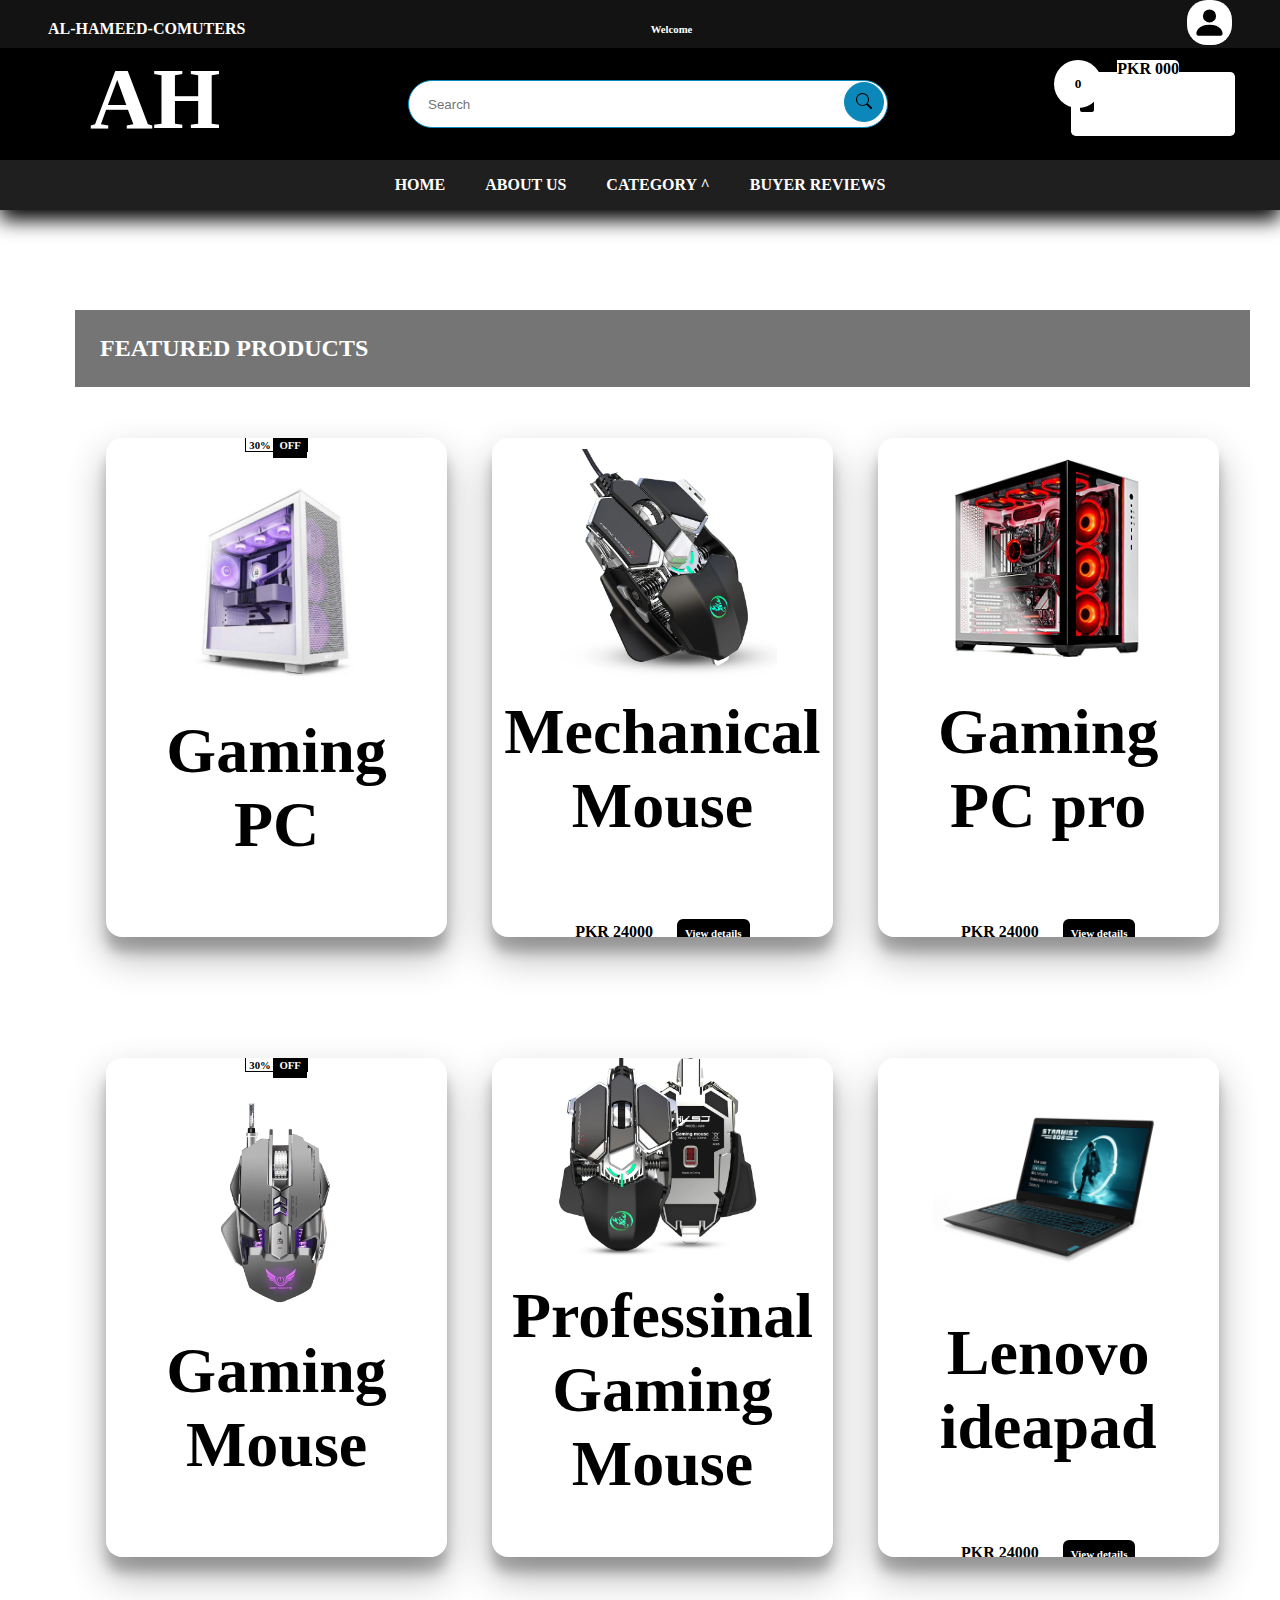
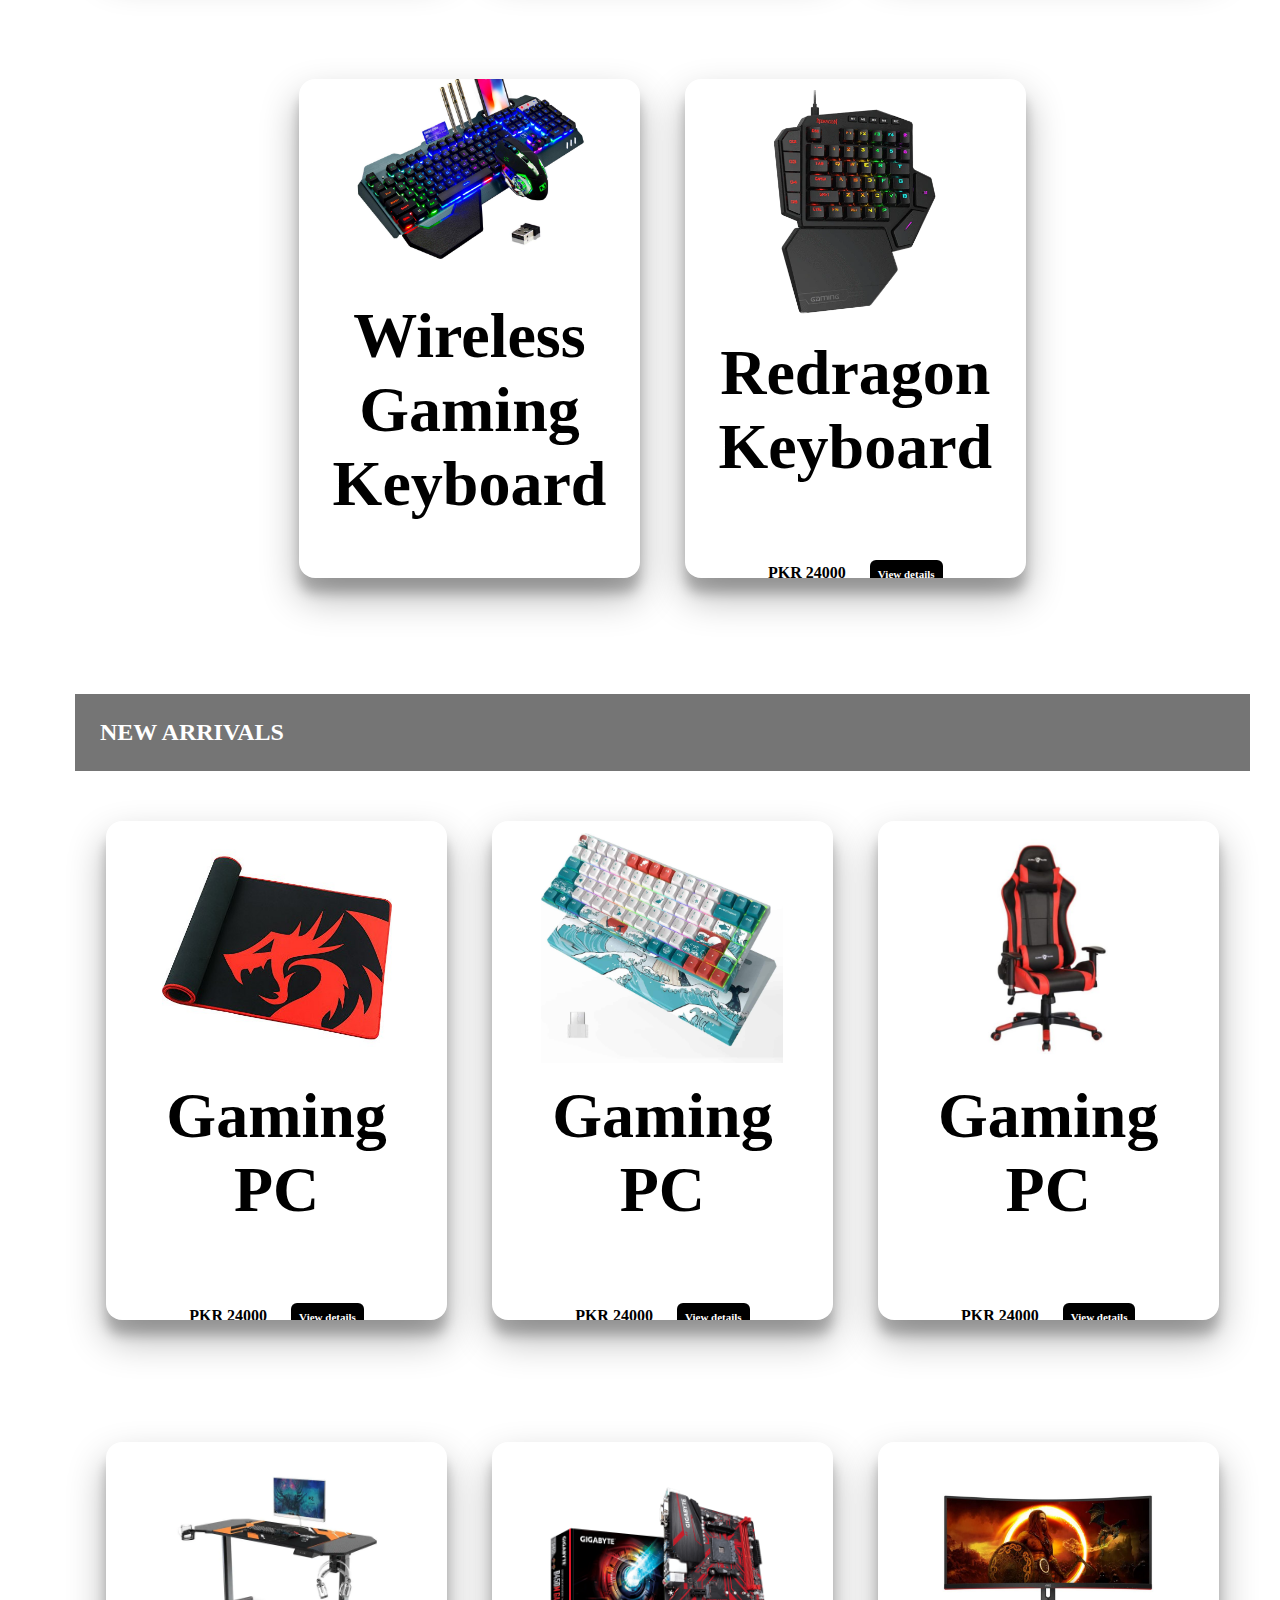
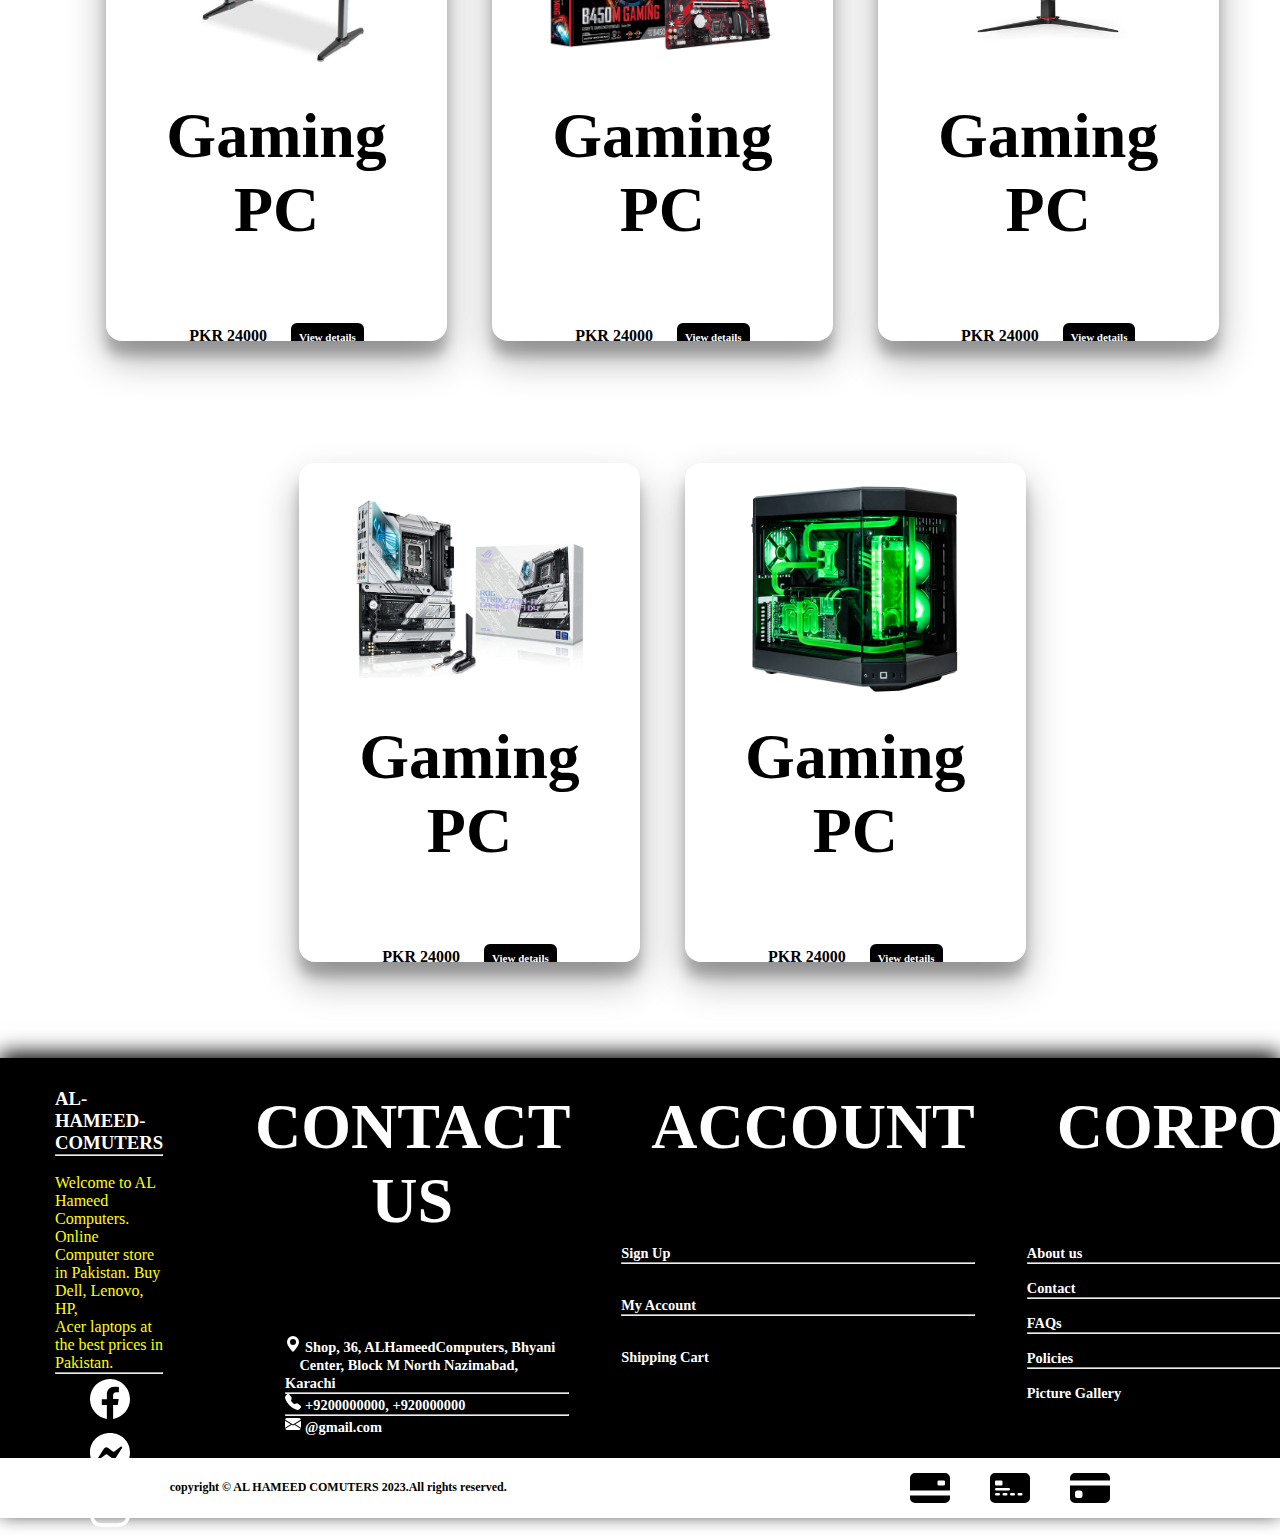
==== commit 9c181d71: "Changes" ====
--- a/index.html
+++ b/index.html
@@ -8,6 +8,7 @@
     <link rel="stylesheet" href="./navbar/footer.css">
     <link rel="stylesheet" href="./navbar/nav.css">
     <link rel="stylesheet" href="./index.css">
+    <title>AL-HAMEED-COMUTERS</title>
 
     <!-- bootstrap cdn -->
     <link rel="stylesheet" href="https://cdn.jsdelivr.net/npm/bootstrap@5.2.3/dist/css/bootstrap.min.css"
@@ -22,25 +23,28 @@
     <!-- <script src="https://cdn.tailwindcss.com?plugins=forms,typography,aspect-ratio,line-clamp"></script> -->
 
 
-    <title>Document</title>
 </head>
 
 <body>
     <header>
-        <a href="./index.html" style="text-decoration: none; color: white;"><h3>AL-HAMEED-COMUTERS</h3></a>
-        <h6 style="margin-top: 10px; cursor: default;">Welcome</h6>
+        <a class="brand-name" href="./index.html">
+            <h3>AL-HAMEED-COMUTERS</h3>
+        </a>
+        <h6 class="welcome">Welcome</h6>
         <div class="user-img">
             <h4>Log Out</h4>
-            <img class="user-log" src="./images/person-fill.svg" alt="" srcset="">
+            <a href="./user-account/user-accont.html"><img class="user-log" src="./images/person-fill.svg" alt="" srcset=""></a>
         </div>
     </header>
     <!-- --------------- -->
     <nav>
         <!-- <img id="logo" src="./images/logo.jpg" alt=""> -->
-        <a href="./index.html" style="text-decoration: none;"><h1 id="logo">AH</h1></a>
+        <a href="./index.html" style="text-decoration: none;">
+            <h1 id="logo">AH</h1>
+        </a>
 
         <div class="search-prod">
-            <input type="search" name="search" id="search">
+            <input type="search" name="search" id="search" placeholder="Search">
             <button>
                 <svg xmlns="http://www.w3.org/2000/svg" width="16" height="16" fill="currentColor" class="bi bi-search"
                     viewBox="0 0 16 16">
@@ -68,8 +72,8 @@
     <div class="nav-section">
         <ul>
             <li><a href="./index.html">HOME</a></li>
-            <li><a href="#">ABOUT US</a></li>
-            <ul>CATEGORY ^<i class="fa-solid fa-caret-down"></i>
+            <li><a href="./About/about.html">ABOUT US</a></li>
+            <ul>CATEGORY ^</i>
                 <li class="category"><a href="#">computer</a></li>
                 <li class="category"><a href="#">computer</a></li>
                 <li class="category"><a href="#">computer</a></li>
@@ -87,196 +91,182 @@
 
     <div class="products">
         <div class="product">
+            <div class="offer">
+                <h6>30% <span>OFF</span></h6>
+            </div>
             <img src="./images/product.jpg" alt="" srcset="">
             <div class="product-info">
                 <!-- <div class="designe"></div> -->
                 <h4 class="product-name">Gaming PC</h4>
                 <p class="price">PKR 24000
-                    <a href="#"><svg xmlns="http://www.w3.org/2000/svg" width="16" height="16" fill="currentColor"
-                            class="bi bi-cart-plus-fill" viewBox="0 0 16 16">
-                            <path
-                                d="M.5 1a.5.5 0 0 0 0 1h1.11l.401 1.607 1.498 7.985A.5.5 0 0 0 4 12h1a2 2 0 1 0 0 4 2 2 0 0 0 0-4h7a2 2 0 1 0 0 4 2 2 0 0 0 0-4h1a.5.5 0 0 0 .491-.408l1.5-8A.5.5 0 0 0 14.5 3H2.89l-.405-1.621A.5.5 0 0 0 2 1H.5zM6 14a1 1 0 1 1-2 0 1 1 0 0 1 2 0zm7 0a1 1 0 1 1-2 0 1 1 0 0 1 2 0zM9 5.5V7h1.5a.5.5 0 0 1 0 1H9v1.5a.5.5 0 0 1-1 0V8H6.5a.5.5 0 0 1 0-1H8V5.5a.5.5 0 0 1 1 0z" />
-                        </svg>
-                    </a>
-                </p>
-            </div>
-        </div>
-
-        <div class="product">
-            <img src="./images/product.jpg" alt="" srcset="">
-            <div class="product-info">
-                <h4 class="product-name">Gaming PC</h4>
-                <p class="price">PKR 24000
-                    <a href="#"><svg xmlns="http://www.w3.org/2000/svg" width="16" height="16" fill="currentColor"
-                            class="bi bi-cart-plus-fill" viewBox="0 0 16 16">
-                            <path
-                                d="M.5 1a.5.5 0 0 0 0 1h1.11l.401 1.607 1.498 7.985A.5.5 0 0 0 4 12h1a2 2 0 1 0 0 4 2 2 0 0 0 0-4h7a2 2 0 1 0 0 4 2 2 0 0 0 0-4h1a.5.5 0 0 0 .491-.408l1.5-8A.5.5 0 0 0 14.5 3H2.89l-.405-1.621A.5.5 0 0 0 2 1H.5zM6 14a1 1 0 1 1-2 0 1 1 0 0 1 2 0zm7 0a1 1 0 1 1-2 0 1 1 0 0 1 2 0zM9 5.5V7h1.5a.5.5 0 0 1 0 1H9v1.5a.5.5 0 0 1-1 0V8H6.5a.5.5 0 0 1 0-1H8V5.5a.5.5 0 0 1 1 0z" />
-                        </svg>
-                    </a>
-                </p>
-            </div>
-        </div>
-
-        <div class="product">
-            <img src="./images/product.jpg" alt="" srcset="">
-            <div class="product-info">
-                <h4 class="product-name">Gaming PC</h4>
-                <p class="price">PKR 24000
-                    <a href="#"><svg xmlns="http://www.w3.org/2000/svg" width="16" height="16" fill="currentColor"
-                            class="bi bi-cart-plus-fill" viewBox="0 0 16 16">
-                            <path
-                                d="M.5 1a.5.5 0 0 0 0 1h1.11l.401 1.607 1.498 7.985A.5.5 0 0 0 4 12h1a2 2 0 1 0 0 4 2 2 0 0 0 0-4h7a2 2 0 1 0 0 4 2 2 0 0 0 0-4h1a.5.5 0 0 0 .491-.408l1.5-8A.5.5 0 0 0 14.5 3H2.89l-.405-1.621A.5.5 0 0 0 2 1H.5zM6 14a1 1 0 1 1-2 0 1 1 0 0 1 2 0zm7 0a1 1 0 1 1-2 0 1 1 0 0 1 2 0zM9 5.5V7h1.5a.5.5 0 0 1 0 1H9v1.5a.5.5 0 0 1-1 0V8H6.5a.5.5 0 0 1 0-1H8V5.5a.5.5 0 0 1 1 0z" />
-                        </svg>
-                    </a>
-                </p>
-            </div>
-        </div>
-
-        <div class="product">
-            <img src="./images/product.jpg" alt="" srcset="">
-            <div class="product-info">
-                <h4 class="product-name">Gaming PC</h4>
-                <p class="price">PKR 24000
-                    <a href="#">
-                        <svg xmlns="http://www.w3.org/2000/svg" width="16" height="16" fill="currentColor"
-                            class="bi bi-cart-plus-fill" viewBox="0 0 16 16">
-                            <path
-                                d="M.5 1a.5.5 0 0 0 0 1h1.11l.401 1.607 1.498 7.985A.5.5 0 0 0 4 12h1a2 2 0 1 0 0 4 2 2 0 0 0 0-4h7a2 2 0 1 0 0 4 2 2 0 0 0 0-4h1a.5.5 0 0 0 .491-.408l1.5-8A.5.5 0 0 0 14.5 3H2.89l-.405-1.621A.5.5 0 0 0 2 1H.5zM6 14a1 1 0 1 1-2 0 1 1 0 0 1 2 0zm7 0a1 1 0 1 1-2 0 1 1 0 0 1 2 0zM9 5.5V7h1.5a.5.5 0 0 1 0 1H9v1.5a.5.5 0 0 1-1 0V8H6.5a.5.5 0 0 1 0-1H8V5.5a.5.5 0 0 1 1 0z" />
-                        </svg>
-                    </a>
-                </p>
-            </div>
-        </div>
-
-        <div class="product">
-            <img src="./images/product.jpg" alt="" srcset="">
-            <div class="product-info">
-                <h4 class="product-name">Gaming PC</h4>
-                <p class="price">PKR 24000
-                    <a href="#">
-                        <svg xmlns="http://www.w3.org/2000/svg" width="16" height="16" fill="currentColor"
-                            class="bi bi-cart-plus-fill" viewBox="0 0 16 16">
-                            <path
-                                d="M.5 1a.5.5 0 0 0 0 1h1.11l.401 1.607 1.498 7.985A.5.5 0 0 0 4 12h1a2 2 0 1 0 0 4 2 2 0 0 0 0-4h7a2 2 0 1 0 0 4 2 2 0 0 0 0-4h1a.5.5 0 0 0 .491-.408l1.5-8A.5.5 0 0 0 14.5 3H2.89l-.405-1.621A.5.5 0 0 0 2 1H.5zM6 14a1 1 0 1 1-2 0 1 1 0 0 1 2 0zm7 0a1 1 0 1 1-2 0 1 1 0 0 1 2 0zM9 5.5V7h1.5a.5.5 0 0 1 0 1H9v1.5a.5.5 0 0 1-1 0V8H6.5a.5.5 0 0 1 0-1H8V5.5a.5.5 0 0 1 1 0z" />
-                        </svg>
-                    </a>
-                </p>
-            </div>
-        </div>
-
-        <div class="product">
-            <img src="./images/product.jpg" alt="" srcset="">
-            <div class="product-info">
-                <h4 class="product-name">Gaming PC</h4>
-                <p class="price">PKR 24000
-                    <a href="#">
-                        <svg xmlns="http://www.w3.org/2000/svg" width="16" height="16" fill="currentColor"
-                            class="bi bi-cart-plus-fill" viewBox="0 0 16 16">
-                            <path
-                                d="M.5 1a.5.5 0 0 0 0 1h1.11l.401 1.607 1.498 7.985A.5.5 0 0 0 4 12h1a2 2 0 1 0 0 4 2 2 0 0 0 0-4h7a2 2 0 1 0 0 4 2 2 0 0 0 0-4h1a.5.5 0 0 0 .491-.408l1.5-8A.5.5 0 0 0 14.5 3H2.89l-.405-1.621A.5.5 0 0 0 2 1H.5zM6 14a1 1 0 1 1-2 0 1 1 0 0 1 2 0zm7 0a1 1 0 1 1-2 0 1 1 0 0 1 2 0zM9 5.5V7h1.5a.5.5 0 0 1 0 1H9v1.5a.5.5 0 0 1-1 0V8H6.5a.5.5 0 0 1 0-1H8V5.5a.5.5 0 0 1 1 0z" />
-                        </svg>
-                    </a>
-                </p>
-            </div>
-        </div>
-
-        <div class="product">
-            <img src="./images/product.jpg" alt="" srcset="">
-            <div class="product-info">
-                <h4 class="product-name">Gaming PC</h4>
-                <p class="price">PKR 24000
-                    <a href="#">
-                        <svg xmlns="http://www.w3.org/2000/svg" width="16" height="16" fill="currentColor"
-                            class="bi bi-cart-plus-fill" viewBox="0 0 16 16">
-                            <path
-                                d="M.5 1a.5.5 0 0 0 0 1h1.11l.401 1.607 1.498 7.985A.5.5 0 0 0 4 12h1a2 2 0 1 0 0 4 2 2 0 0 0 0-4h7a2 2 0 1 0 0 4 2 2 0 0 0 0-4h1a.5.5 0 0 0 .491-.408l1.5-8A.5.5 0 0 0 14.5 3H2.89l-.405-1.621A.5.5 0 0 0 2 1H.5zM6 14a1 1 0 1 1-2 0 1 1 0 0 1 2 0zm7 0a1 1 0 1 1-2 0 1 1 0 0 1 2 0zM9 5.5V7h1.5a.5.5 0 0 1 0 1H9v1.5a.5.5 0 0 1-1 0V8H6.5a.5.5 0 0 1 0-1H8V5.5a.5.5 0 0 1 1 0z" />
-                        </svg>
-                    </a>
-                </p>
-            </div>
-        </div>
-
-        <div class="product">
-            <img src="./images/product.jpg" alt="" srcset="">
-            <div class="product-info">
-                <h4 class="product-name">Gaming PC</h4>
-                <p class="price">PKR 24000
-                    <a href="#">
-                        <svg xmlns="http://www.w3.org/2000/svg" width="16" height="16" fill="currentColor"
-                            class="bi bi-cart-plus-fill" viewBox="0 0 16 16">
-                            <path
-                                d="M.5 1a.5.5 0 0 0 0 1h1.11l.401 1.607 1.498 7.985A.5.5 0 0 0 4 12h1a2 2 0 1 0 0 4 2 2 0 0 0 0-4h7a2 2 0 1 0 0 4 2 2 0 0 0 0-4h1a.5.5 0 0 0 .491-.408l1.5-8A.5.5 0 0 0 14.5 3H2.89l-.405-1.621A.5.5 0 0 0 2 1H.5zM6 14a1 1 0 1 1-2 0 1 1 0 0 1 2 0zm7 0a1 1 0 1 1-2 0 1 1 0 0 1 2 0zM9 5.5V7h1.5a.5.5 0 0 1 0 1H9v1.5a.5.5 0 0 1-1 0V8H6.5a.5.5 0 0 1 0-1H8V5.5a.5.5 0 0 1 1 0z" />
-                        </svg>
-                    </a>
-                </p>
-            </div>
-        </div>
-
-        <div class="product">
-            <img src="./images/product.jpg" alt="" srcset="">
-            <div class="product-info">
-                <h4 class="product-name">Gaming PC</h4>
-                <p class="price">PKR 24000
-                    <a href="#">
-                        <svg xmlns="http://www.w3.org/2000/svg" width="16" height="16" fill="currentColor"
-                            class="bi bi-cart-plus-fill" viewBox="0 0 16 16">
-                            <path
-                                d="M.5 1a.5.5 0 0 0 0 1h1.11l.401 1.607 1.498 7.985A.5.5 0 0 0 4 12h1a2 2 0 1 0 0 4 2 2 0 0 0 0-4h7a2 2 0 1 0 0 4 2 2 0 0 0 0-4h1a.5.5 0 0 0 .491-.408l1.5-8A.5.5 0 0 0 14.5 3H2.89l-.405-1.621A.5.5 0 0 0 2 1H.5zM6 14a1 1 0 1 1-2 0 1 1 0 0 1 2 0zm7 0a1 1 0 1 1-2 0 1 1 0 0 1 2 0zM9 5.5V7h1.5a.5.5 0 0 1 0 1H9v1.5a.5.5 0 0 1-1 0V8H6.5a.5.5 0 0 1 0-1H8V5.5a.5.5 0 0 1 1 0z" />
-                        </svg>
-                    </a>
-                </p>
-            </div>
-        </div>
-
-        <div class="product">
-            <img src="./images/product.jpg" alt="" srcset="">
-            <div class="product-info">
-                <h4 class="product-name">Gaming PC</h4>
-                <p class="price">PKR 24000
-                    <a href="#">
-                        <svg xmlns="http://www.w3.org/2000/svg" width="16" height="16" fill="currentColor"
-                            class="bi bi-cart-plus-fill" viewBox="0 0 16 16">
-                            <path
-                                d="M.5 1a.5.5 0 0 0 0 1h1.11l.401 1.607 1.498 7.985A.5.5 0 0 0 4 12h1a2 2 0 1 0 0 4 2 2 0 0 0 0-4h7a2 2 0 1 0 0 4 2 2 0 0 0 0-4h1a.5.5 0 0 0 .491-.408l1.5-8A.5.5 0 0 0 14.5 3H2.89l-.405-1.621A.5.5 0 0 0 2 1H.5zM6 14a1 1 0 1 1-2 0 1 1 0 0 1 2 0zm7 0a1 1 0 1 1-2 0 1 1 0 0 1 2 0zM9 5.5V7h1.5a.5.5 0 0 1 0 1H9v1.5a.5.5 0 0 1-1 0V8H6.5a.5.5 0 0 1 0-1H8V5.5a.5.5 0 0 1 1 0z" />
-                        </svg>
-                    </a>
-                </p>
-            </div>
-        </div>
-
-        <div class="product">
-            <img src="./images/product.jpg" alt="" srcset="">
-            <div class="product-info">
-                <h4 class="product-name">Gaming PC</h4>
-                <p class="price">PKR 24000
-                    <a href="#">
-                        <svg xmlns="http://www.w3.org/2000/svg" width="16" height="16" fill="currentColor"
-                            class="bi bi-cart-plus-fill" viewBox="0 0 16 16">
-                            <path
-                                d="M.5 1a.5.5 0 0 0 0 1h1.11l.401 1.607 1.498 7.985A.5.5 0 0 0 4 12h1a2 2 0 1 0 0 4 2 2 0 0 0 0-4h7a2 2 0 1 0 0 4 2 2 0 0 0 0-4h1a.5.5 0 0 0 .491-.408l1.5-8A.5.5 0 0 0 14.5 3H2.89l-.405-1.621A.5.5 0 0 0 2 1H.5zM6 14a1 1 0 1 1-2 0 1 1 0 0 1 2 0zm7 0a1 1 0 1 1-2 0 1 1 0 0 1 2 0zM9 5.5V7h1.5a.5.5 0 0 1 0 1H9v1.5a.5.5 0 0 1-1 0V8H6.5a.5.5 0 0 1 0-1H8V5.5a.5.5 0 0 1 1 0z" />
-                        </svg>
-                    </a>
-                </p>
-            </div>
-        </div>
-
-        <div class="product">
-            <img src="./images/product.jpg" alt="" srcset="">
-            <div class="product-info">
-                <h4 class="product-name">Gaming PC</h4>
-                <p class="price">PKR 24000
-                    <a href="#">
-                        <svg xmlns="http://www.w3.org/2000/svg" width="16" height="16" fill="currentColor"
-                            class="bi bi-cart-plus-fill" viewBox="0 0 16 16">
-                            <path
-                                d="M.5 1a.5.5 0 0 0 0 1h1.11l.401 1.607 1.498 7.985A.5.5 0 0 0 4 12h1a2 2 0 1 0 0 4 2 2 0 0 0 0-4h7a2 2 0 1 0 0 4 2 2 0 0 0 0-4h1a.5.5 0 0 0 .491-.408l1.5-8A.5.5 0 0 0 14.5 3H2.89l-.405-1.621A.5.5 0 0 0 2 1H.5zM6 14a1 1 0 1 1-2 0 1 1 0 0 1 2 0zm7 0a1 1 0 1 1-2 0 1 1 0 0 1 2 0zM9 5.5V7h1.5a.5.5 0 0 1 0 1H9v1.5a.5.5 0 0 1-1 0V8H6.5a.5.5 0 0 1 0-1H8V5.5a.5.5 0 0 1 1 0z" />
-                        </svg>
-                    </a>
-                </p>
-            </div>
-        </div>
-
+                    <a href="#">View details</a>
+                </p>
+            </div>
+        </div>
+
+        <div class="product">
+            <img src="./images/mouse 2" alt="" srcset="">
+            <div class="product-info">
+                <h4 class="product-name">Mechanical Mouse</h4>
+                <p class="price">PKR 24000
+                    <a href="#">View details</a>
+                </p>
+            </div>
+        </div>
+
+        <div class="product">
+            <img src="./images/PC 2.jpg" alt="" srcset="">
+            <div class="product-info">
+                <h4 class="product-name">Gaming PC pro</h4>
+                <p class="price">PKR 24000
+                    <a href="#">View details</a>
+                </p>
+            </div>
+        </div>
+
+        <div class="product">
+            <div class="offer">
+                <h6>30% <span>OFF</span></h6>
+            </div>
+            <img src="./images/mouse" alt="" srcset="">
+            <div class="product-info">
+                <h4 class="product-name">Gaming Mouse</h4>
+                <p class="price">PKR 24000
+                    <a href="#">View details</a>
+                </p>
+            </div>
+        </div>
+
+        <div class="product">
+            <img src="./images/Professinal Gaming Mouse" alt="" srcset="">
+            <div class="product-info">
+                <h4 class="product-name">Professinal Gaming Mouse</h4>
+                <p class="price">PKR 24000
+                    <a href="#">View details</a>
+                </p>
+            </div>
+        </div>
+
+        <div class="product">
+            <img src="./images/lenovo-ideapad" alt="" srcset="">
+            <div class="product-info">
+                <h4 class="product-name">Lenovo ideapad</h4>
+                <p class="price">PKR 24000
+                    <a href="#">View details</a>
+                </p>
+            </div>
+        </div>
+
+        <div class="product">
+            <img src="./images/Wireless Gaming Keyboard.jpg" alt="" srcset="">
+            <div class="product-info">
+                <h4 class="product-name">Wireless Gaming Keyboard</h4>
+                <p class="price">PKR 24000
+                    <a href="#">View details</a>
+                </p>
+            </div>
+        </div>
+
+        <div class="product">
+            <img src="./images/Redragon_Keyboard" alt="" srcset="">
+            <div class="product-info">
+                <h4 class="product-name">Redragon Keyboard</h4>
+                <p class="price">PKR 24000
+                    <a href="#">View details</a>
+                </p>
+            </div>
+        </div>
     </div>
+<!-- ---------------------------------------------------------------------------- -->
+    <h2 class="new-arrivals">NEW ARRIVALS</h2>
+
+    <div class="products">
+
+        <div class="product">
+            <img src="./images/Gaming-Mouse-Pad.jpg" alt="" srcset="">
+            <div class="product-info">
+                <h4 class="product-name">Gaming PC</h4>
+                <p class="price">PKR 24000
+                    <a href="#">View details</a>
+                </p>
+            </div>
+        </div>
+
+        <div class="product">
+            <img src="./images/mechanical keyboard" alt="" srcset="">
+            <div class="product-info">
+                <h4 class="product-name">Gaming PC</h4>
+                <p class="price">PKR 24000
+                    <a href="#">View details</a>
+                </p>
+            </div>
+        </div>
+
+
+        <div class="product">
+            <img src="./images/Gaming chair.jpg" alt="" srcset="">
+            <div class="product-info">
+                <h4 class="product-name">Gaming PC</h4>
+                <p class="price">PKR 24000
+                    <a href="#">View details</a>
+                </p>
+            </div>
+        </div>
+
+        <div class="product">
+            <img src="./images/Gaming-Table" alt="" srcset="">
+            <div class="product-info">
+                <h4 class="product-name">Gaming PC</h4>
+                <p class="price">PKR 24000
+                    <a href="#">View details</a>
+                </p>
+            </div>
+        </div>
+
+        <div class="product">
+            <img src="./images/Gaming Motherboard" alt="" srcset="">
+            <div class="product-info">
+                <h4 class="product-name">Gaming PC</h4>
+                <p class="price">PKR 24000
+                    <a href="#">View details</a>
+                </p>
+            </div>
+        </div>
+
+        <div class="product">
+            <img src="./images/monitor.jpg" alt="" srcset="">
+            <div class="product-info">
+                <h4 class="product-name">Gaming PC</h4>
+                <p class="price">PKR 24000
+                    <a href="#">View details</a>
+                </p>
+            </div>
+        </div>
+
+        <div class="product">
+            <img src="./images/Gaming Motherboard 2.jpg" alt="" srcset="">
+            <div class="product-info">
+                <h4 class="product-name">Gaming PC</h4>
+                <p class="price">PKR 24000
+                    <a href="#">View details</a>
+                </p>
+            </div>
+        </div>
+
+        <div class="product">
+            <img src="./images/PC 3.jpg" alt="" srcset="">
+            <div class="product-info">
+                <h4 class="product-name">Gaming PC</h4>
+                <p class="price">PKR 24000
+                    <a href="#">View details</a>
+                </p>
+            </div>
+        </div>
+
+
+    </div>
+
+
 
 
 
@@ -289,25 +279,147 @@
 
 
     <footer>
+
+        <div class="summery">
+            <h3>AL-HAMEED-COMUTERS</h3>
+            <hr><br>
+            <p style="color: yellow;">Welcome to AL Hameed Computers. <br>Online Computer store <br>in Pakistan. Buy
+                Dell, Lenovo, HP, <br> Acer laptops
+                at the
+                best prices in <br> Pakistan.
+            </p>
+
+            <hr>
+
+            <!--  -->
+            <!-- facebook -->
+            <svg xmlns="http://www.w3.org/2000/svg" width="40" height="40" fill="currentColor" class="icons bi bi-facebook"
+                viewBox="0 0 16 16">
+                <path
+                    d="M16 8.049c0-4.446-3.582-8.05-8-8.05C3.58 0-.002 3.603-.002 8.05c0 4.017 2.926 7.347 6.75 7.951v-5.625h-2.03V8.05H6.75V6.275c0-2.017 1.195-3.131 3.022-3.131.876 0 1.791.157 1.791.157v1.98h-1.009c-.993 0-1.303.621-1.303 1.258v1.51h2.218l-.354 2.326H9.25V16c3.824-.604 6.75-3.934 6.75-7.951z" />
+            </svg>
+            <!--  -->
+            <!-- messenger -->
+            <svg xmlns="http://www.w3.org/2000/svg" width="40" height="40" fill="currentColor" class="icons bi bi-messenger"
+                viewBox="0 0 16 16">
+                <path
+                    d="M0 7.76C0 3.301 3.493 0 8 0s8 3.301 8 7.76-3.493 7.76-8 7.76c-.81 0-1.586-.107-2.316-.307a.639.639 0 0 0-.427.03l-1.588.702a.64.64 0 0 1-.898-.566l-.044-1.423a.639.639 0 0 0-.215-.456C.956 12.108 0 10.092 0 7.76zm5.546-1.459-2.35 3.728c-.225.358.214.761.551.506l2.525-1.916a.48.48 0 0 1 .578-.002l1.869 1.402a1.2 1.2 0 0 0 1.735-.32l2.35-3.728c.226-.358-.214-.761-.551-.506L9.728 7.381a.48.48 0 0 1-.578.002L7.281 5.98a1.2 1.2 0 0 0-1.735.32z" />
+            </svg>
+            <!--  -->
+            <!-- instagram -->
+            <svg xmlns="http://www.w3.org/2000/svg" width="40" height="40" fill="currentColor" class="icons bi bi-instagram"
+                viewBox="0 0 16 16">
+                <path
+                    d="M8 0C5.829 0 5.556.01 4.703.048 3.85.088 3.269.222 2.76.42a3.917 3.917 0 0 0-1.417.923A3.927 3.927 0 0 0 .42 2.76C.222 3.268.087 3.85.048 4.7.01 5.555 0 5.827 0 8.001c0 2.172.01 2.444.048 3.297.04.852.174 1.433.372 1.942.205.526.478.972.923 1.417.444.445.89.719 1.416.923.51.198 1.09.333 1.942.372C5.555 15.99 5.827 16 8 16s2.444-.01 3.298-.048c.851-.04 1.434-.174 1.943-.372a3.916 3.916 0 0 0 1.416-.923c.445-.445.718-.891.923-1.417.197-.509.332-1.09.372-1.942C15.99 10.445 16 10.173 16 8s-.01-2.445-.048-3.299c-.04-.851-.175-1.433-.372-1.941a3.926 3.926 0 0 0-.923-1.417A3.911 3.911 0 0 0 13.24.42c-.51-.198-1.092-.333-1.943-.372C10.443.01 10.172 0 7.998 0h.003zm-.717 1.442h.718c2.136 0 2.389.007 3.232.046.78.035 1.204.166 1.486.275.373.145.64.319.92.599.28.28.453.546.598.92.11.281.24.705.275 1.485.039.843.047 1.096.047 3.231s-.008 2.389-.047 3.232c-.035.78-.166 1.203-.275 1.485a2.47 2.47 0 0 1-.599.919c-.28.28-.546.453-.92.598-.28.11-.704.24-1.485.276-.843.038-1.096.047-3.232.047s-2.39-.009-3.233-.047c-.78-.036-1.203-.166-1.485-.276a2.478 2.478 0 0 1-.92-.598 2.48 2.48 0 0 1-.6-.92c-.109-.281-.24-.705-.275-1.485-.038-.843-.046-1.096-.046-3.233 0-2.136.008-2.388.046-3.231.036-.78.166-1.204.276-1.486.145-.373.319-.64.599-.92.28-.28.546-.453.92-.598.282-.11.705-.24 1.485-.276.738-.034 1.024-.044 2.515-.045v.002zm4.988 1.328a.96.96 0 1 0 0 1.92.96.96 0 0 0 0-1.92zm-4.27 1.122a4.109 4.109 0 1 0 0 8.217 4.109 4.109 0 0 0 0-8.217zm0 1.441a2.667 2.667 0 1 1 0 5.334 2.667 2.667 0 0 1 0-5.334z" />
+            </svg>
+        </div>
+
+
+
+        <!-- <div class="footer-section"> -->
         <section>
             <h4>CONTACT US</h4>
-            <br><br>
+
+            <br>
+
+            <svg xmlns="http://www.w3.org/2000/svg" width="16" height="16" fill="currentColor"
+                class="bi bi-geo-alt-fill" viewBox="0 0 16 16">
+                <path d="M8 16s6-5.686 6-10A6 6 0 0 0 2 6c0 4.314 6 10 6 10zm0-7a3 3 0 1 1 0-6 3 3 0 0 1 0 6z" />
+            </svg>
             <a href="https://www.google.com/maps/place/ALHameedComputers/@24.9484026,67.0511213,
             17z/data=!3m1!4b1!4m6!3m5!1s0x3eb3412cf6364919:0x6d794ccac3333c56!8m2!3d24.9483978!4d67.0536962!16s%2Fg%2F11smkxnp8j?entry=ttu"
                 target="_blank">
-                Shop, 36, ALHameedComputers, Bhyani Center, <br> Block M North Nazimabad, Karachi
+                <b> Shop, 36, ALHameedComputers, Bhyani<br>&nbsp; &nbsp; Center, Block M North Nazimabad,
+                    Karachi</b>
             </a>
-            <br><br>
-            <a href="#">+9200000000, +920000000</a>
-            <br><br>
-            <a href="#">@gmail.com</a>
+
+            <hr>
+
+            <svg xmlns="http://www.w3.org/2000/svg" width="16" height="16" fill="currentColor"
+                class="bi bi-telephone-fill" viewBox="0 0 16 16">
+                <path fill-rule="evenodd"
+                    d="M1.885.511a1.745 1.745 0 0 1 2.61.163L6.29 2.98c.329.423.445.974.315 1.494l-.547 2.19a.678.678 0 0 0 .178.643l2.457 2.457a.678.678 0 0 0 .644.178l2.189-.547a1.745 1.745 0 0 1 1.494.315l2.306 1.794c.829.645.905 1.87.163 2.611l-1.034 1.034c-.74.74-1.846 1.065-2.877.702a18.634 18.634 0 0 1-7.01-4.42 18.634 18.634 0 0 1-4.42-7.009c-.362-1.03-.037-2.137.703-2.877L1.885.511z" />
+            </svg>
+
+            <a href="#"><b>+9200000000, +920000000</b></a>
+
+            <hr>
+
+            <svg xmlns="http://www.w3.org/2000/svg" width="16" height="16" fill="currentColor"
+                class="bi bi-envelope-fill" viewBox="0 0 16 16">
+                <path
+                    d="M.05 3.555A2 2 0 0 1 2 2h12a2 2 0 0 1 1.95 1.555L8 8.414.05 3.555ZM0 4.697v7.104l5.803-3.558L0 4.697ZM6.761 8.83l-6.57 4.027A2 2 0 0 0 2 14h12a2 2 0 0 0 1.808-1.144l-6.57-4.027L8 9.586l-1.239-.757Zm3.436-.586L16 11.801V4.697l-5.803 3.546Z" />
+            </svg>
+
+            <a href="#"><b>@gmail.com</b></a>
         </section>
+
+        <!-- -->
+        <!-- -->
+        <!-- -->
+
         <section>
             <h4>ACCOUNT</h4>
+            <ul class="user-details">
+                <li><a href="#">Sign Up</a></li>
+                <hr>
+                <li><a href="./user-account/user-accont.html">My Account</a></li>
+                <hr>
+                <li><a href="#">Shipping Cart</a></li>
+            </ul>
         </section>
+        <!-- <hr class="hr2"> -->
         <section>
-            <h4>ABOUT US</h4>
+            <h4>CORPORATE</h4>
+            <ul class="corporate">
+                <li><a href="./About/about.html">About us</a></li>
+
+                <hr>
+
+                <li><a href="./contactUs/contact-us.html">Contact</a></li>
+
+                <hr>
+
+                <li><a href="#">FAQs</a></li>
+
+                <hr>
+
+                <li><a href="#">Policies</a></li>
+
+                <hr>
+
+                <li><a href="#">Picture Gallery</a></li>
+            </ul>
         </section>
+        <!-- </div> -->
+    </footer>
+    <!--  -->
+    <!--  -->
+    <!--  -->
+    <!--  -->
+    <footer class="copy-right-footer">
+        <p>copyright © AL HAMEED COMUTERS 2023.All rights reserved.</p>
+        <!--  -->
+        <div style="display: flex; gap: 40px;">
+            <svg xmlns="http://www.w3.org/2000/svg" width="40" height="40" fill="currentColor"
+                class="bi bi-credit-card-2-back-fill" viewBox="0 0 16 16">
+                <path
+                    d="M0 4a2 2 0 0 1 2-2h12a2 2 0 0 1 2 2v5H0V4zm11.5 1a.5.5 0 0 0-.5.5v1a.5.5 0 0 0 .5.5h2a.5.5 0 0 0 .5-.5v-1a.5.5 0 0 0-.5-.5h-2zM0 11v1a2 2 0 0 0 2 2h12a2 2 0 0 0 2-2v-1H0z" />
+            </svg>
+            <!--  -->
+            <svg xmlns="http://www.w3.org/2000/svg" width="40" height="40" fill="currentColor"
+                class="bi bi-credit-card-2-front-fill" viewBox="0 0 16 16">
+                <path
+                    d="M0 4a2 2 0 0 1 2-2h12a2 2 0 0 1 2 2v8a2 2 0 0 1-2 2H2a2 2 0 0 1-2-2V4zm2.5 1a.5.5 0 0 0-.5.5v1a.5.5 0 0 0 .5.5h2a.5.5 0 0 0 .5-.5v-1a.5.5 0 0 0-.5-.5h-2zm0 3a.5.5 0 0 0 0 1h5a.5.5 0 0 0 0-1h-5zm0 2a.5.5 0 0 0 0 1h1a.5.5 0 0 0 0-1h-1zm3 0a.5.5 0 0 0 0 1h1a.5.5 0 0 0 0-1h-1zm3 0a.5.5 0 0 0 0 1h1a.5.5 0 0 0 0-1h-1zm3 0a.5.5 0 0 0 0 1h1a.5.5 0 0 0 0-1h-1z" />
+            </svg>
+            <!--  -->
+            <svg xmlns="http://www.w3.org/2000/svg" width="40" height="40" fill="currentColor"
+                class="bi bi-credit-card-fill" viewBox="0 0 16 16">
+                <path
+                    d="M0 4a2 2 0 0 1 2-2h12a2 2 0 0 1 2 2v1H0V4zm0 3v5a2 2 0 0 0 2 2h12a2 2 0 0 0 2-2V7H0zm3 2h1a1 1 0 0 1 1 1v1a1 1 0 0 1-1 1H3a1 1 0 0 1-1-1v-1a1 1 0 0 1 1-1z" />
+            </svg>
+        </div>
+
     </footer>
 
 
--- a/navbar/header.css
+++ b/navbar/header.css
@@ -6,13 +6,14 @@
 
 
 header {
-    background-color: rgb(133, 0, 0);
+    background-color: rgba(0, 0, 0, 0.925);
     color: white;
     display: flex;
     justify-content: space-between;
     align-items: center;
     height: 3rem;
     width: 100%;
+    /* border-bottom: 1px solid white; */
     /* position: fixed;
     top: 0;
     left: 0;
@@ -25,6 +26,7 @@
     margin-right: 3rem;
 }
 
+
 header h3 {
     margin-left: 3rem;
     margin-top: 10px;
@@ -36,6 +38,12 @@
     font-size: medium;
     margin-right: 2rem;
     margin-top: 10px;
+    transition: transform 0.4s;
+}
+
+header .user-img h4:hover{
+    cursor: pointer;
+    transform: scale(1.1);
 }
 
 header .user-img i {
@@ -50,7 +58,7 @@
     display: flex;
     justify-content: space-between;
     align-items: center;
-    background-color: rgb(143, 0, 0);
+    background-color: rgb(0, 0, 0);
     width: 100%;
     /* position: fixed;
     top: 0;
@@ -62,7 +70,7 @@
 #logo {
     display: flex;
     height: 6rem;
-    margin-top: 1rem;
+    /* margin-top: 1rem; */
     margin-left: 90px;
     margin-bottom: 1rem;
     color: white;
@@ -131,8 +139,10 @@
 
 nav h5 {
     position: relative;
-    background-color: rgb(255, 106, 106);
+    /* background-color: rgb(255, 106, 106); */
+    background-color: rgb(255, 255, 255);
     color: rgb(0, 0, 0);
+    /* border: 1px solid black; */
     padding: 0.5rem;
     width: 2rem;
     height: 2rem;
@@ -149,4 +159,31 @@
     background-color: white;
     padding: 5px;
     border-radius: 20px;
-}+    cursor: pointer;
+}
+
+.welcome{
+    margin-top: 10px; 
+    transition: transform 0.4s; /* Add a transition for the transform property */
+}
+
+.brand-name{
+    text-decoration: none;
+    transition: transform 0.4s; /* Add a transition for the transform property */
+    color: white;
+}
+
+.brand-name:hover{
+    color: white;
+    transform: scale(1.1);
+    text-decoration: none;
+}
+
+.welcome:hover{
+    cursor: default;
+    /* transform: scale(1.1); */
+    transform: rotate(5deg);
+}
+
+
+
--- a/navbar/footer.css
+++ b/navbar/footer.css
@@ -7,8 +7,11 @@
 
 footer{
     display: flex;
-    background-color: aquamarine;
+    background-color: rgb(0, 0, 0);
+    color: white;
     gap: 4rem;
+    box-shadow: 0px -5px 20px 0px rgb(0, 0, 0);
+    height: 400px;
 }
 
 footer section{
@@ -19,8 +22,78 @@
 
 footer section a{
     font-size: 0.9rem;
+    color: white;
+    text-decoration: none;
+    /* transition: transform 0.3s; */
+}
+
+footer section a:hover{
+    /* transform: scale(1.1); */
+    color: yellow;
+    
 }
 
 footer section h4{
     margin-left: -30px;
-}+}
+
+footer section .user-details{
+    display: block;
+    margin-left: -60px;
+    margin-top: 45px;
+}
+
+footer section .user-details li{
+    margin-top: 32px;
+}
+
+footer section .corporate{
+    display: block;
+    margin-left: -60px;
+    margin-top: 45px;
+}
+
+footer section .corporate li{
+    margin-top: 15px;
+}
+
+.copy-right-footer{
+    width: 100%;
+    background-color: white;
+    height: 60px;
+    color: black;
+    display: flex;
+    justify-content: space-around;
+    align-items: center;
+    font-weight: 700;
+    font-size: 12px;
+}
+
+
+/* footer .footer-section{
+
+} */
+
+footer .summery{
+    /* background-color: aqua; */
+    padding: 10px;
+    margin-top: 20px;
+    margin-left: 45px;
+    /* border-right: 1px solid white; */
+}
+
+.icons {
+    margin-left: 30px;
+    /* Set the initial text color */
+    color: initial-color; /* Replace 'initial-color' with the desired initial color */
+    padding: 5px;
+    transition: background-color 0.5s, color 0.5s;  /* Transition the text color in 0.2 seconds */
+}
+
+.icons:hover {
+    cursor: pointer;
+    background-color: white; /* You can set the background color on hover if needed */
+    color: black; /* Change the text color to black on hover */
+    border-radius: 5px;
+}
+
--- a/navbar/nav.css
+++ b/navbar/nav.css
@@ -21,9 +21,9 @@
 
 .nav-section{
     padding: 1rem;
-    background-color: rgb(215, 171, 255);
-    background-color: rgb(179, 0, 0);
-    box-shadow: 0px 10px 20px 0px rgb(128, 0, 0);
+    background-color: rgba(0, 0, 0, 0.877);
+    box-shadow: 0px 10px 20px 0px rgb(0, 0, 0);
+    /* background-color: rgb(215, 171, 255); */
     /* margin-top: 240px;    */
     /* width: 100%;
     position: fixed;
--- a/index.css
+++ b/index.css
@@ -1,6 +1,12 @@
-*{
+body{
     margin: 0%;
     padding: 0%;
+    overflow: scroll;
+    overflow-x: hidden;
+}
+
+::-webkit-scrollbar{
+    width: 0;
 }
 
 .product img{
@@ -29,7 +35,17 @@
     margin-top: 100px;
     margin-left: 75px;
     margin-right: 30px;
-    background-color: aliceblue;
+    background-color: rgba(0, 0, 0, 0.541);
+    color: white;
+    padding: 25px;
+}
+
+.new-arrivals{
+    margin-top: 20px;
+    margin-left: 75px;
+    margin-right: 30px;
+    background-color: rgba(0, 0, 0, 0.541);
+    color: white;
     padding: 25px;
 }
 
@@ -39,7 +55,7 @@
     color: black;
     text-align: center;
     width: 277px;
-    height: 390px;
+    height: 435px;
     padding: 2rem;
     display: flex;
     flex-direction: column;
@@ -47,12 +63,10 @@
     align-items: center;
     border-radius: 1rem;
     margin-left: 2.8rem;
-    margin-bottom: 2rem;
+    margin-bottom: 6rem;
     margin-top: 1.6rem;
-    /* border: 1px solid black; */
-    /* box-shadow: rgba(0, 0, 0, 0.35) 0px 5px 15px; */
     box-shadow: rgba(0, 0, 0, 0.3) 0px 19px 38px, rgba(0, 0, 0, 0.22) 0px 15px 12px;
-    transition: transform 0.4s; /* Add a transition for the transform property */
+    transition: transform 0.4s;
 }
 
 .product a:link, .product a:visited{
@@ -60,7 +74,9 @@
     background-color: black;
     border-radius: 6px;
     padding: 8px;
-    margin-left: 90px;
+    margin-left: 20px;
+    font-size: 11px;
+    text-decoration: none;
 }
 
 .product a{
@@ -83,8 +99,28 @@
     /* transition: all 0.3s; */
 }
 
-.designe{
-    width: 20px;
-    height: 40px;
-    background-color: aqua;
-}+
+.offer{
+    display:flex;
+    align-items: center;
+    margin-top: 20px;
+    border: 1px solid black;
+    /* padding-top: 5px;     */
+    /* background-color: black;
+    color: white; */
+}
+
+.offer h6{
+    padding-left: 3px;
+    padding-top: 3px;
+}
+
+.offer span{
+    background-color: black;
+    color: white;
+    padding-bottom: 7px;
+    padding-left: 6px;
+    padding-right: 6px;
+    padding-top: 3px;
+}
+
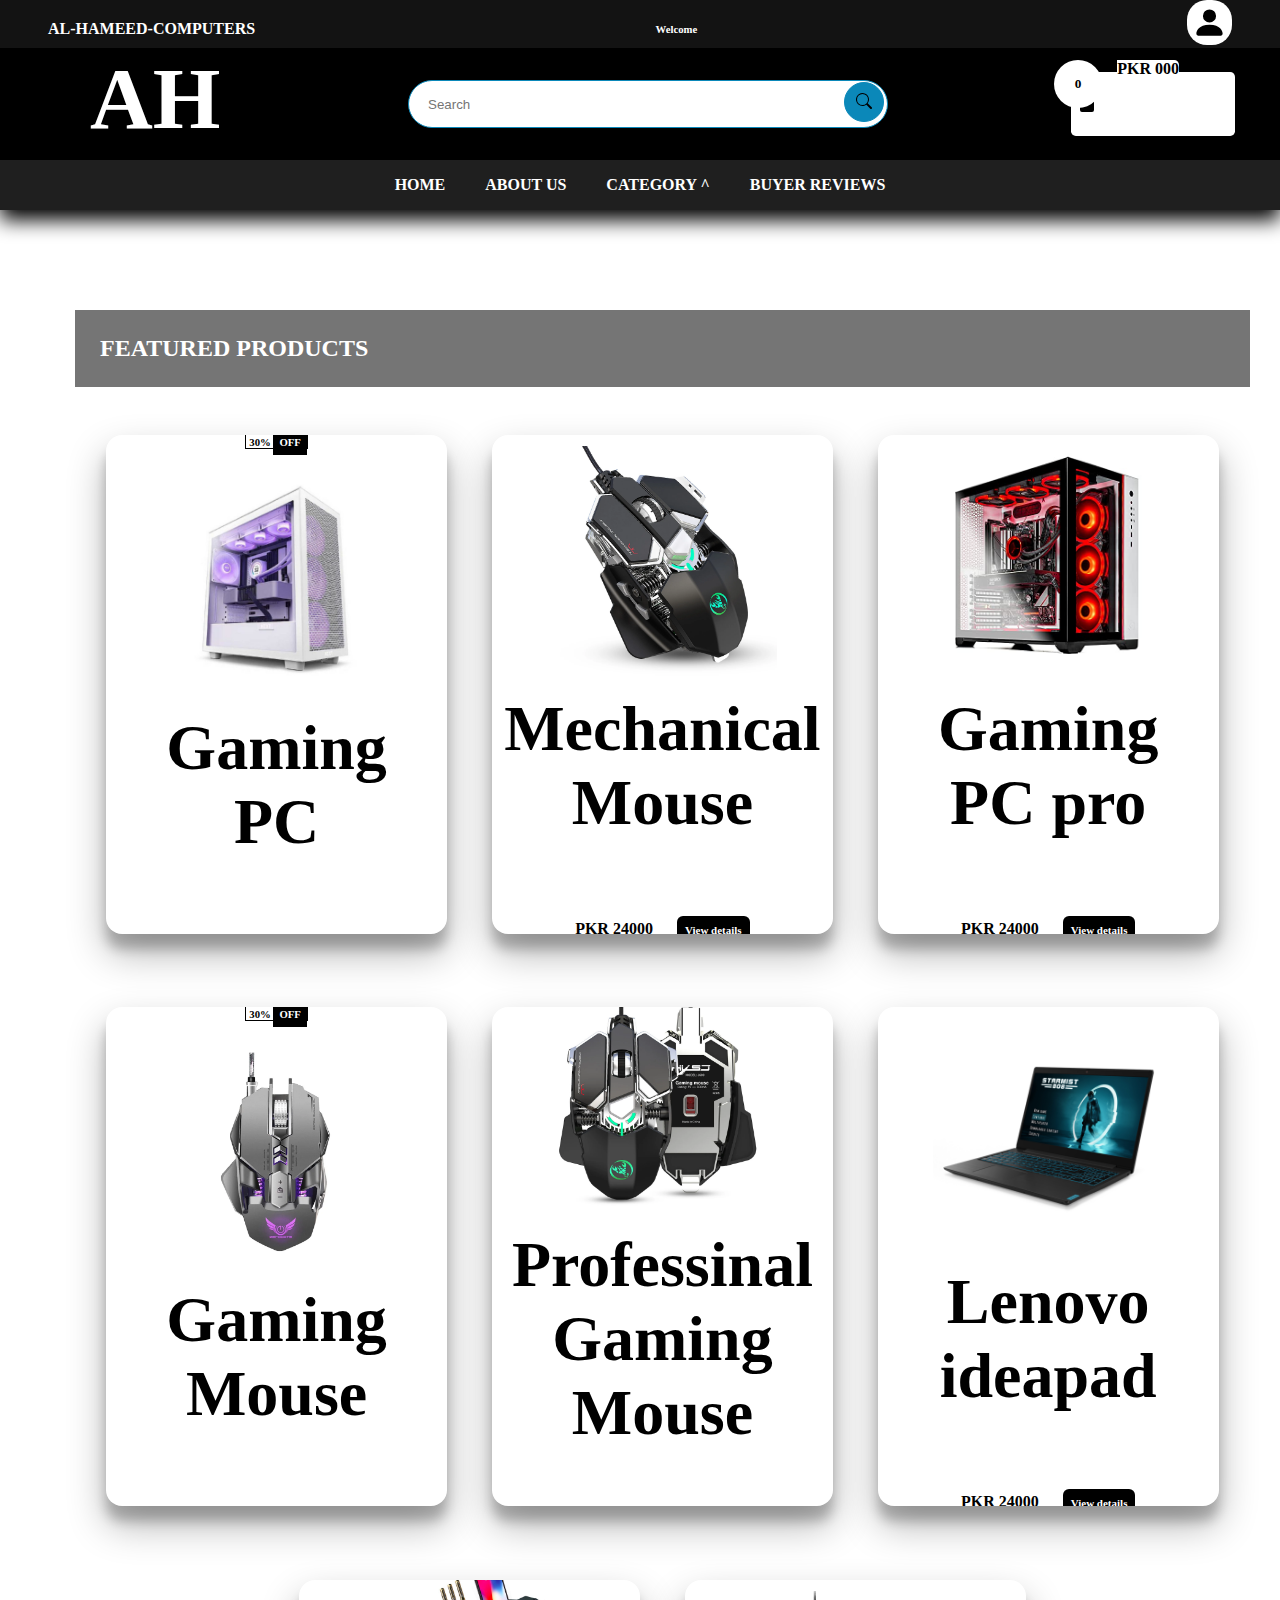
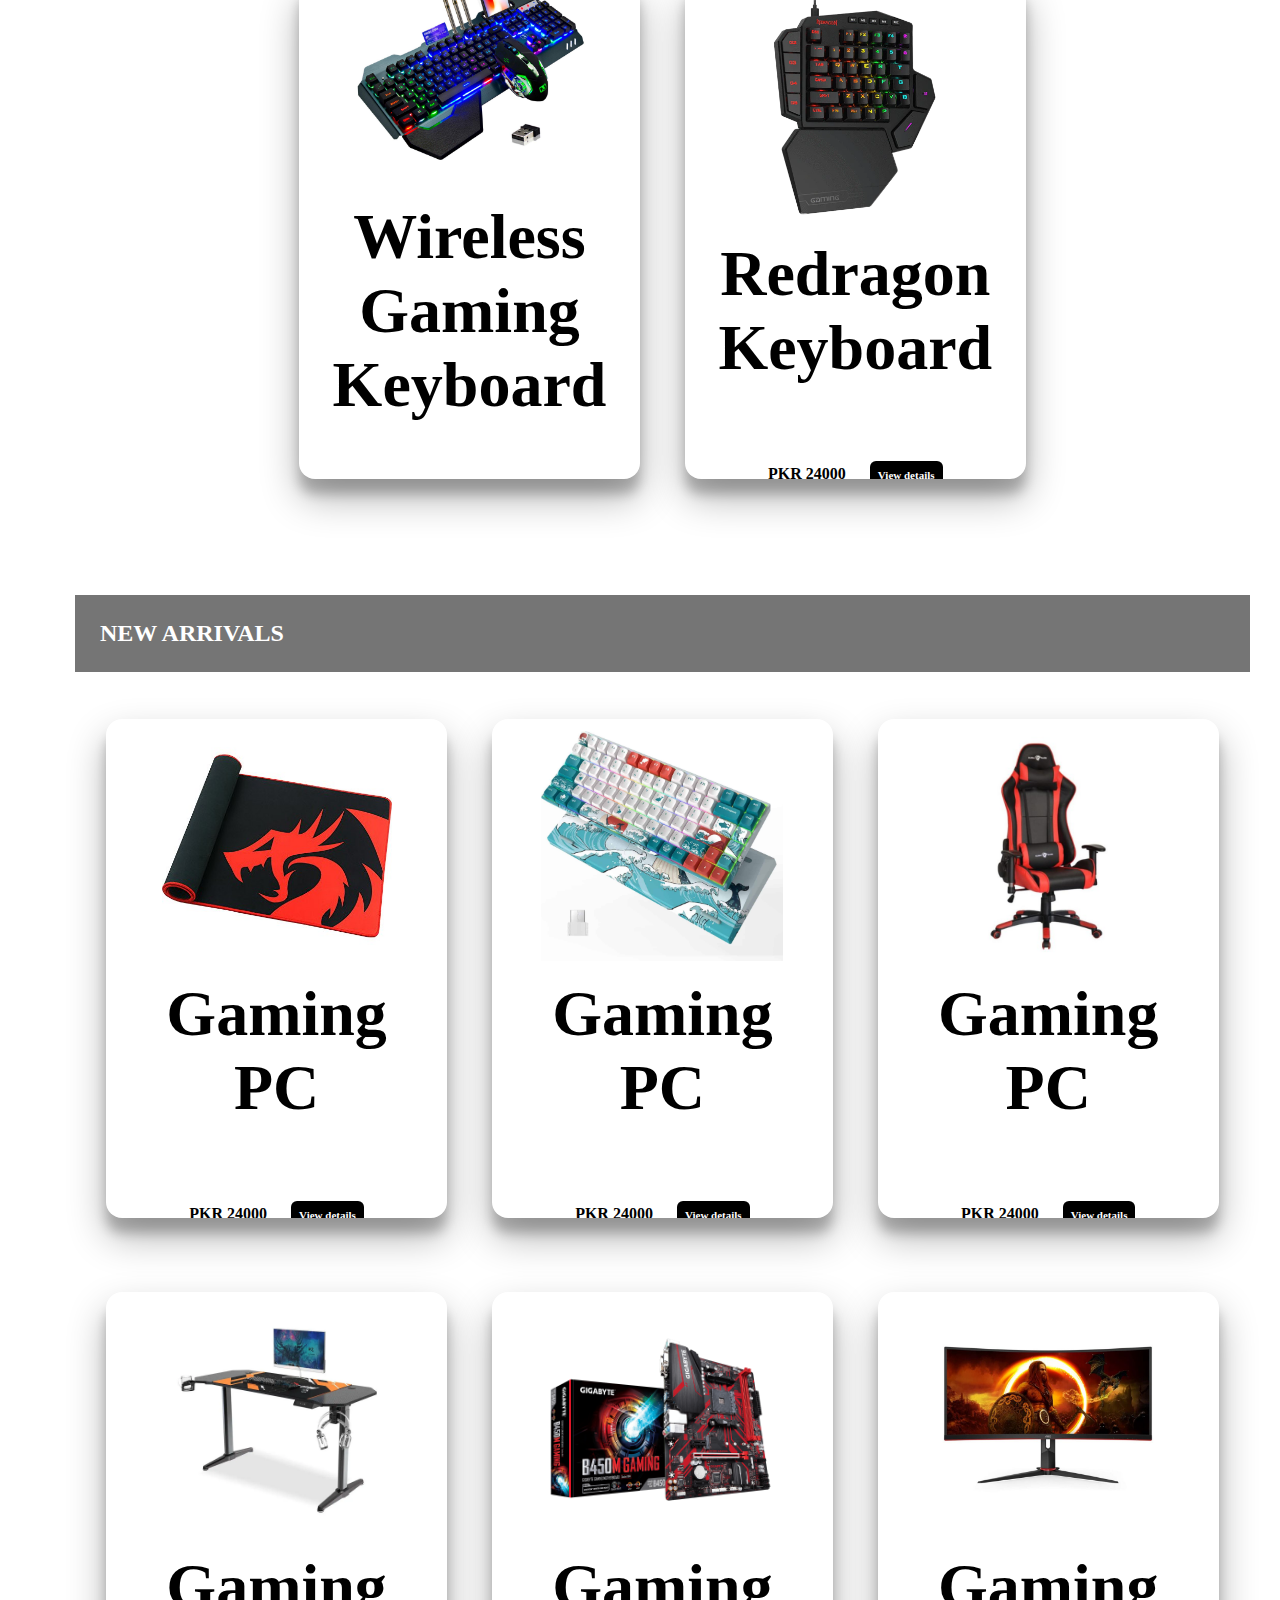
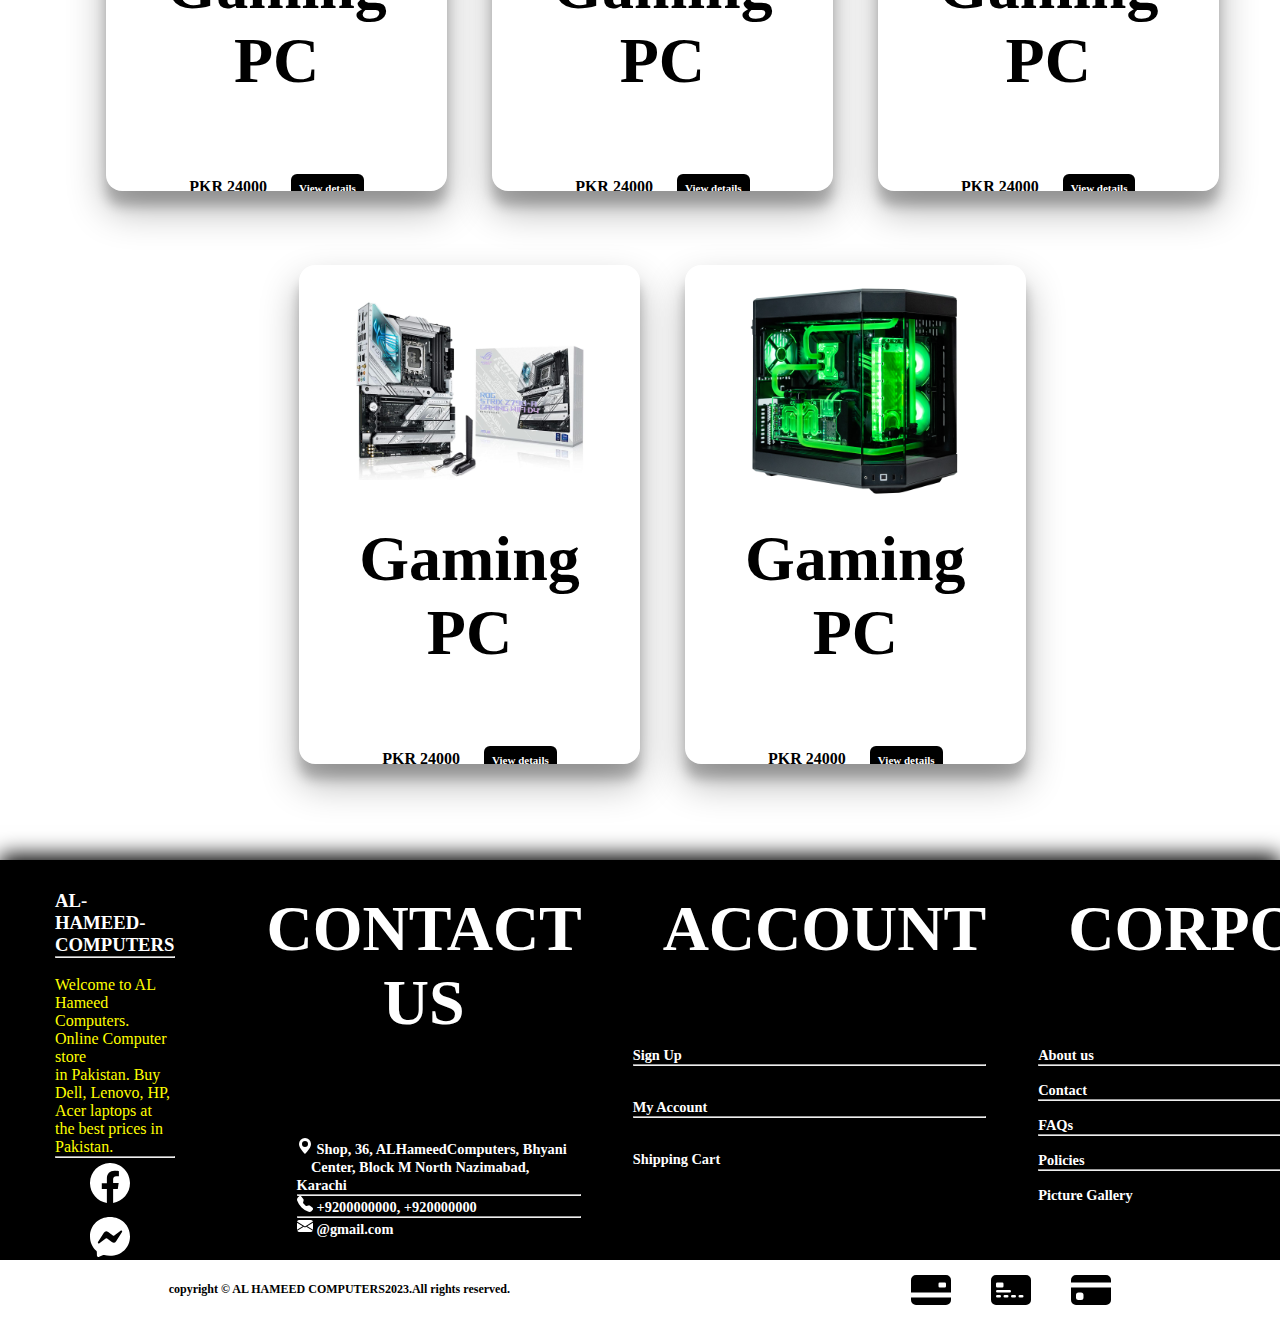
==== commit 655985bf: "Shoping cart" ====
--- a/index.html
+++ b/index.html
@@ -8,7 +8,7 @@
     <link rel="stylesheet" href="./navbar/footer.css">
     <link rel="stylesheet" href="./navbar/nav.css">
     <link rel="stylesheet" href="./index.css">
-    <title>AL-HAMEED-COMUTERS</title>
+    <title>AL-HAMEED-COMPUTERS</title>
 
     <!-- bootstrap cdn -->
     <link rel="stylesheet" href="https://cdn.jsdelivr.net/npm/bootstrap@5.2.3/dist/css/bootstrap.min.css"
@@ -28,7 +28,7 @@
 <body>
     <header>
         <a class="brand-name" href="./index.html">
-            <h3>AL-HAMEED-COMUTERS</h3>
+            <h3>AL-HAMEED-COMPUTERS</h3>
         </a>
         <h6 class="welcome">Welcome</h6>
         <div class="user-img">
@@ -85,6 +85,7 @@
             <li><a href="#">BUYER REVIEWS</a></li>
         </ul>
     </div>
+
     <!-- --------------------------------------------------------------------------------------------------------------------- -->
 
     <h2 class="featured-products">FEATURED PRODUCTS</h2>
@@ -281,7 +282,7 @@
     <footer>
 
         <div class="summery">
-            <h3>AL-HAMEED-COMUTERS</h3>
+            <h3>AL-HAMEED-COMPUTERS</h3>
             <hr><br>
             <p style="color: yellow;">Welcome to AL Hameed Computers. <br>Online Computer store <br>in Pakistan. Buy
                 Dell, Lenovo, HP, <br> Acer laptops
@@ -361,11 +362,11 @@
         <section>
             <h4>ACCOUNT</h4>
             <ul class="user-details">
-                <li><a href="#">Sign Up</a></li>
+                <li><a href="./Auth/signup.html">Sign Up</a></li>
                 <hr>
                 <li><a href="./user-account/user-accont.html">My Account</a></li>
                 <hr>
-                <li><a href="#">Shipping Cart</a></li>
+                <li><a href="./Shopping Cart/shopping-cart.html">Shipping Cart</a></li>
             </ul>
         </section>
         <!-- <hr class="hr2"> -->
@@ -398,7 +399,7 @@
     <!--  -->
     <!--  -->
     <footer class="copy-right-footer">
-        <p>copyright © AL HAMEED COMUTERS 2023.All rights reserved.</p>
+        <p>copyright © AL HAMEED COMPUTERS2023.All rights reserved.</p>
         <!--  -->
         <div style="display: flex; gap: 40px;">
             <svg xmlns="http://www.w3.org/2000/svg" width="40" height="40" fill="currentColor"
--- a/index.css
+++ b/index.css
@@ -35,6 +35,7 @@
     margin-top: 100px;
     margin-left: 75px;
     margin-right: 30px;
+    margin-bottom: 70px;
     background-color: rgba(0, 0, 0, 0.541);
     color: white;
     padding: 25px;
@@ -44,6 +45,7 @@
     margin-top: 20px;
     margin-left: 75px;
     margin-right: 30px;
+    margin-bottom: 70px;
     background-color: rgba(0, 0, 0, 0.541);
     color: white;
     padding: 25px;
@@ -64,7 +66,7 @@
     border-radius: 1rem;
     margin-left: 2.8rem;
     margin-bottom: 6rem;
-    margin-top: 1.6rem;
+    margin-top: -1.4rem;
     box-shadow: rgba(0, 0, 0, 0.3) 0px 19px 38px, rgba(0, 0, 0, 0.22) 0px 15px 12px;
     transition: transform 0.4s;
 }
